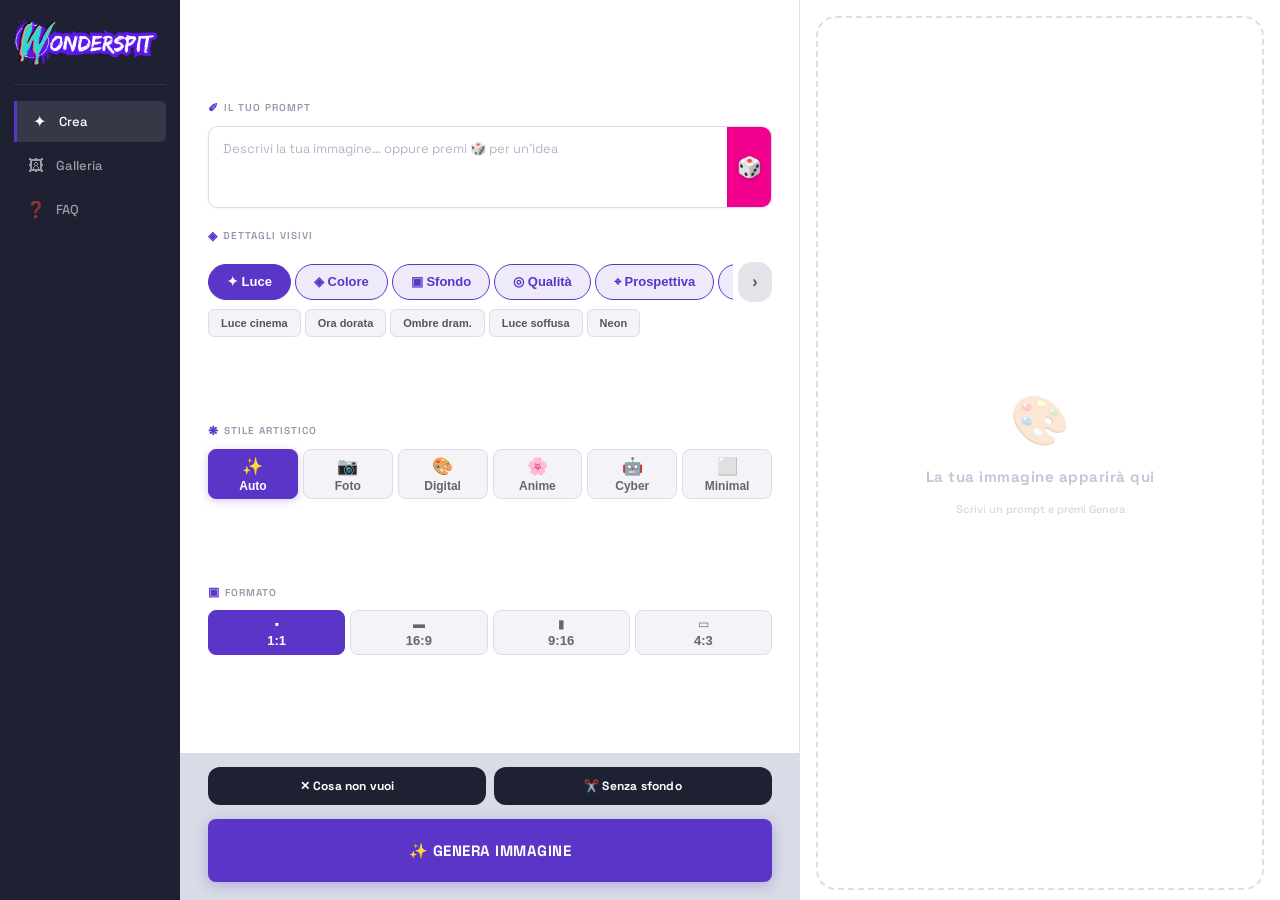
==== app/Immaginai.html @ d500f949 "Sessione 30 — un solo bottone Modifica (Kontext), tetto di 3 modifiche per immagine Su richiesta di " ====
﻿<!DOCTYPE html>
<html lang="it">
<head>
<meta charset="UTF-8">
<meta name="viewport" content="width=device-width, initial-scale=1.0">
<title>WonderSpit | AI</title>
<link rel="icon" type="image/png" href="WonderSpit_Logo.png">
<link href="https://fonts.googleapis.com/css2?family=Bangers&family=Space+Grotesk:wght@400;500;600;700&family=Nunito:wght@800&family=Playfair+Display:ital@1&display=swap" rel="stylesheet">
<link rel="stylesheet" href="immaginai_light.css?v=5">
<style>
:root{
  --violet:#5B35C8;--cyan:#00E5C8;--pink:#F0008C;--yellow:#FFE600;--deep:#3D2F8F;
  --white:#FFFFFF;--black:#080810;
  --bg:#080810;--surface:#1A1A2E;--card:#141428;--border:#2a2050;
  --text:#FFFFFF;--muted:#7a78a0;--danger:#ff4466;
  --c-accent:#5B35C8;--c-accent2:#3D2F8F;--c-violet:#5B35C8;
  --font-title:'Space Grotesk',sans-serif;--font-body:'Space Grotesk',sans-serif;
  --sidebar-w:200px;
  --gen-btn-bg:#5B35C8;--gen-btn-color:#FFFFFF;
}
body.light{--bg:#FFFFFF;--surface:#F5F5F7;--card:#EBEBF0;--border:#DDDDE8;--text:#0A0A14;--muted:#6B6B80;
  --gen-btn-bg:#5B35C8;--gen-btn-color:#FFFFFF;
}
*,*::before,*::after{box-sizing:border-box;margin:0;padding:0;-webkit-tap-highlight-color:transparent;}
body{background:var(--bg);color:var(--text);font-family:var(--font-body);height:100svh;overflow:hidden;transition:background .3s,color .3s;}
@media(max-width:1023px){body{height:auto;overflow-x:hidden;overflow-y:auto;}}

/* ── LAYOUT ── */
#app{display:flex;height:100svh;overflow:hidden;}
#sidebar{width:var(--sidebar-w);flex-shrink:0;background:var(--surface);border-right:1px solid var(--border);display:flex;flex-direction:column;height:100svh;padding:16px 14px 24px;overflow:hidden;}
#themeToggleFixed{
  position:fixed;top:14px;right:18px;z-index:150;
  display:flex;align-items:center;gap:7px;
  background:var(--surface);border:1px solid var(--border);
  border-radius:20px;padding:5px 12px 5px 8px;
  cursor:pointer;transition:all .2s;
  font-family:'Space Grotesk',sans-serif;font-size:11px;font-weight:700;color:var(--muted);
  box-shadow:0 2px 10px rgba(0,0,0,.1);
}
#themeToggleFixed:hover{border-color:var(--c-violet);color:var(--text);}
.theme-toggle-pill{width:32px;height:18px;border-radius:9px;background:var(--border);position:relative;flex-shrink:0;transition:background .2s;}
body.light .theme-toggle-pill{background:var(--c-violet);}
.theme-toggle-dot{position:absolute;width:12px;height:12px;border-radius:50%;background:#ccc;top:3px;left:3px;transition:left .2s;}
body.light .theme-toggle-dot{left:17px;background:#fff;}
#themeToggleFixed .toggle-label{font-size:11px;font-weight:700;}
.sidebar-logo{padding-bottom:18px;border-bottom:1px solid var(--border);margin-bottom:18px;cursor:default;user-select:none;display:flex;align-items:center;gap:6px;}
.logo-img-wrap{display:flex;align-items:center;gap:4px;flex:1;}
.logo-img{height:36px;width:auto;object-fit:contain;display:block;}
.logo-img.hidden{display:none;}
.mobile-logo-wrap{display:flex;align-items:center;gap:4px;}
.mobile-logo-img{height:28px;width:auto;object-fit:contain;}
.mobile-logo-img.hidden{display:none;}
.mobile-logo-text{font-family:var(--font-title);font-size:22px;letter-spacing:2px;background:linear-gradient(90deg,var(--c-accent),var(--c-violet),var(--c-accent2));-webkit-background-clip:text;-webkit-text-fill-color:transparent;background-clip:text;cursor:default;user-select:none;}
.sidebar-nav{display:flex;flex-direction:column;gap:3px;flex:1;}
.snav-btn{display:flex;align-items:center;gap:10px;padding:10px 12px;border-radius:12px;border:none;background:none;color:var(--muted);font-family:var(--font-body);font-size:13px;font-weight:600;cursor:pointer;width:100%;text-align:left;transition:all .15s;}
.snav-btn:hover{background:var(--card);color:var(--text);}
.snav-btn.active{background:rgba(91,53,200,.1);color:var(--c-violet);border:1px solid rgba(91,53,200,.25);}
.snav-icon{font-size:16px;width:20px;text-align:center;}
.sidebar-footer{font-size:10px;color:var(--muted);line-height:1.8;padding-top:16px;border-top:1px solid var(--border);}
.sidebar-footer strong{color:var(--c-violet);}

/* ── LOGO SIDEBAR — più grande, più in alto, più a sinistra ── */
.sidebar-logo{
  padding:0 0 16px 0;
  border-bottom:1px solid var(--border);
  margin-bottom:16px;
  cursor:default;user-select:none;
  display:flex;align-items:center;
}
.logo-img-wrap{display:flex;align-items:center;gap:4px;flex:1;}
.logo-img{height:52px;width:auto;object-fit:contain;display:block;}
.logo-img.hidden{display:none;}

/* ── CONTROLS layout ── */
#controls{width:500px;flex-shrink:0;display:flex;flex-direction:column;height:100svh;overflow:hidden;border-right:1px solid var(--border);}
#controls-scroll{flex:1;overflow:hidden;padding:16px 24px 8px;display:flex;flex-direction:column;gap:10px;min-height:0;}
#controls-footer{padding:12px 24px 16px;flex-shrink:0;border-top:1px solid var(--border);background:var(--bg);}
body.light #controls-footer{background:var(--bg);}
.controls-spacer{display:none;}

/* Textarea prompt più compatta per stare nel layout fisso */
#promptInput{flex:1;background:transparent;border:none;color:var(--text);font-size:13px;font-family:var(--font-body);padding:10px 10px 10px 14px;resize:none;line-height:1.5;height:68px;}
#diceBtn{flex-shrink:0;width:44px;height:68px;background:#FFE600;border:none;border-left:1px solid rgba(0,0,0,.08);cursor:pointer;display:flex;align-items:center;justify-content:center;font-size:20px;transition:background .2s;}
#diceBtn:hover{background:#f0d800;}
#diceBtn .dice-icon{display:inline-block;filter:drop-shadow(0 1px 2px rgba(0,0,0,.2));}
#diceBtn.rolling .dice-icon{animation:diceRoll .4s ease;}

/* ── FOOTER PILLS — due bottoni affiancati ── */
.footer-pills{display:flex;gap:8px;margin-bottom:10px;}
.neg-toggle{
  flex:1;background:#F0008C;border:none;border-radius:12px;
  color:#fff;font-size:12px;font-weight:700;
  cursor:pointer;padding:11px 8px;
  display:flex;align-items:center;justify-content:center;gap:4px;
  font-family:'Space Grotesk',sans-serif;
  transition:all .2s;letter-spacing:.2px;
  box-shadow:0 3px 14px rgba(240,0,140,.3);
}
.neg-toggle:hover{background:#d4007c;}
.neg-toggle.open{background:#d4007c;}
.transp-toggle{
  flex:1;background:transparent;
  border:2px solid #00E5C8;border-radius:12px;
  color:#00E5C8;font-size:12px;font-weight:700;
  cursor:pointer;padding:11px 8px;
  display:flex;align-items:center;justify-content:center;gap:4px;
  font-family:'Space Grotesk',sans-serif;
  transition:all .2s;letter-spacing:.2px;
}
.transp-toggle:hover{background:rgba(0,229,200,.1);}
.transp-toggle.on{background:#00E5C8;color:#080810;border-color:#00E5C8;}
body.light .transp-toggle{color:#008a7a;border-color:#00E5C8;}
body.light .transp-toggle.on{background:#00E5C8;color:#080810;}
#negWrap{margin-bottom:10px;}
#negPrompt{width:100%;background:var(--surface);border:1.5px solid var(--border);border-radius:10px;color:var(--text);font-size:12px;font-family:var(--font-body);padding:9px 12px;resize:none;transition:border-color .2s;}
#negPrompt:focus{outline:none;border-color:#F0008C;}
#negPrompt::placeholder{color:var(--muted);}
.neg-hint{font-size:10px;color:var(--muted);margin-top:4px;}

/* ── FAQ SCREEN ── */
#screen-faq{display:none;flex:1;flex-direction:column;height:100svh;overflow-y:auto;padding:32px 40px;}
#screen-faq.active{display:flex;flex-direction:column;}
.faq-section-title{font-size:10px;font-weight:700;color:var(--c-violet);text-transform:uppercase;letter-spacing:.12em;margin:0 0 10px;display:flex;align-items:center;gap:8px;}
.faq-section-title::after{content:'';flex:1;height:1px;background:rgba(91,53,200,.2);}
.faq-block{margin-bottom:24px;}
.faq-item{border:1px solid var(--border);border-radius:12px;margin-bottom:6px;overflow:hidden;transition:border-color .2s;}
.faq-item:hover{border-color:rgba(91,53,200,.3);}
.faq-item.open{border-color:var(--c-violet);}
.faq-q{width:100%;background:var(--surface);border:none;padding:13px 16px;display:flex;align-items:center;justify-content:space-between;cursor:pointer;gap:12px;text-align:left;}
.faq-q-text{font-size:13px;font-weight:600;color:var(--text);flex:1;line-height:1.4;}
.faq-q-icon{font-size:16px;color:var(--c-violet);flex-shrink:0;transition:transform .25s;font-weight:300;line-height:1;}
.faq-item.open .faq-q-icon{transform:rotate(45deg);}
.faq-item.open .faq-q{background:rgba(91,53,200,.05);}
.faq-a{display:none;padding:0 16px 14px;background:var(--surface);}
.faq-item.open .faq-a{display:block;}
.faq-a-text{font-size:13px;color:var(--muted);line-height:1.75;border-top:1px solid var(--border);padding-top:12px;}
@media(max-width:1023px){
  #screen-faq{padding:20px 16px 160px;height:auto;overflow:visible;}
  #screen-faq.active{display:block;}
}

#preview-col{flex:1;min-width:260px;display:flex;flex-direction:column;height:100svh;overflow:hidden;}
#preview-main{flex:1;display:flex;flex-direction:column;overflow:hidden;padding:20px 20px 12px;}
#preview-actions{flex-shrink:0;}
#screen-gallery,#screen-pro{display:none;flex:1;flex-direction:column;height:100svh;overflow-y:auto;padding:32px 40px;}
#screen-gallery.active,#screen-pro.active{display:flex;flex-direction:column;}

#mobile-header{display:none;}
#bottom-nav{display:none;}
#genBtnMobile{display:none;}
.slabel{
  font-size:9px;font-weight:700;color:var(--muted);
  text-transform:uppercase;letter-spacing:.14em;
  display:flex;align-items:center;gap:5px;
  margin-bottom:6px;
}
.slabel-icon{font-size:12px;font-style:normal;color:var(--c-violet);}

/* ── PROMPT AREA ── */
.prompt-wrap{background:#fff;border:1.5px solid var(--border);border-radius:12px;overflow:hidden;transition:border-color .25s;flex-shrink:0;position:relative;}
body:not(.light) .prompt-wrap{background:var(--surface);}
.prompt-wrap:focus-within{border-color:var(--c-violet);box-shadow:0 0 0 3px rgba(91,53,200,.1);}
.prompt-wrap.err{border-color:var(--danger);}
#promptInput{flex:1;background:transparent;border:none;color:var(--text);font-size:13px;font-family:var(--font-body);padding:12px 10px 12px 14px;resize:none;line-height:1.5;height:80px;}
#promptInput:focus{outline:none;}
#promptInput::placeholder{color:var(--muted);}
.prompt-input-row{display:flex;align-items:flex-start;gap:0;}
/* ── DADO — giallo brand ── */
#diceBtn{
  flex-shrink:0;width:44px;height:80px;
  background:#FFE600;border:none;border-left:1px solid rgba(0,0,0,.08);
  cursor:pointer;display:flex;align-items:center;justify-content:center;
  font-size:20px;transition:background .2s;
}
#diceBtn:hover{background:#f0d800;}
#diceBtn .dice-icon{display:inline-block;filter:drop-shadow(0 1px 2px rgba(0,0,0,.2));}
#diceBtn.rolling .dice-icon{animation:diceRoll .4s ease;}
@keyframes diceRoll{0%{transform:rotate(0) scale(1)}50%{transform:rotate(180deg) scale(1.3)}100%{transform:rotate(360deg) scale(1)}}
#errorMsg{padding:0 14px 8px;color:var(--danger);font-size:11px;display:none;font-weight:600;}

/* Badge Attivi inline — azzurro */
.dv-attivi-badge{
  display:inline-flex;align-items:center;gap:4px;
  padding:3px 9px 3px 7px;
  background:#00E5C8;border:none;border-radius:20px;
  font-size:9px;font-weight:700;color:#080810;
  cursor:pointer;transition:all .15s;user-select:none;
  letter-spacing:.02em;
}
.dv-attivi-badge:hover{opacity:.85;}
.dv-attivi-badge.view-attivi{background:rgba(0,229,200,.15);color:#00E5C8;border:1px solid #00E5C8;}
body.light .dv-attivi-badge.view-attivi{background:rgba(0,229,200,.12);}
.dv-attivi-n{
  display:inline-flex;align-items:center;justify-content:center;
  background:rgba(0,0,0,.15);color:#080810;
  width:14px;height:14px;border-radius:50%;
  font-size:8px;font-weight:800;
}
.dv-attivi-badge.view-attivi .dv-attivi-n{background:#00E5C8;color:#080810;}

.dv-wrap{flex-shrink:0;margin-top:8px;}
.dv-label{font-size:9px;font-weight:700;color:var(--muted);text-transform:uppercase;letter-spacing:.14em;display:flex;align-items:center;gap:5px;margin-bottom:6px;}
.dv-label-icon{font-size:12px;color:var(--c-violet);}

/* Tab row con scroll e frecce pill sx+dx */
.dv-tab-row-wrap{display:flex;align-items:center;gap:5px;position:relative;}
.dv-tab-row{display:flex;gap:4px;overflow-x:auto;scrollbar-width:none;flex:1;}
.dv-tab-row::-webkit-scrollbar{display:none;}
/* Tab CATEGORIA — pill azzurro */
.dv-tab{padding:6px 13px;background:rgba(0,229,200,.1);border:1px solid rgba(0,229,200,.3);border-radius:20px;font-size:11px;font-weight:700;color:#00E5C8;cursor:pointer;transition:all .15s;white-space:nowrap;user-select:none;flex-shrink:0;display:inline-flex;align-items:center;gap:3px;}
.dv-tab:hover{background:rgba(0,229,200,.2);border-color:#00E5C8;}
.dv-tab.active{background:#00E5C8;border-color:#00E5C8;color:#080810;}
body.light .dv-tab{background:rgba(0,229,200,.1);border-color:rgba(0,229,200,.35);color:#008a7a;}
body.light .dv-tab:hover{background:rgba(0,229,200,.18);}
body.light .dv-tab.active{background:#00E5C8;border-color:#00E5C8;color:#080810;}
/* Frecce pill azzurro */
.dv-arrow{flex-shrink:0;width:28px;height:30px;background:#00E5C8;border:none;border-radius:14px;display:flex;align-items:center;justify-content:center;cursor:pointer;color:#080810;font-size:16px;font-weight:700;line-height:1;transition:opacity .15s;padding:0;}
.dv-arrow:hover{opacity:.82;}
/* visibility, non display: la freccia deve occupare lo spazio anche da nascosta, altrimenti
   apparire/sparire cambia la larghezza disponibile di .dv-tab-row e il calcolo "sono arrivato
   in fondo?" in scrollDvTabs()/updateArrows() resta sistematicamente indietro di quanto la
   freccia stessa occupa (S29, trovato testando lo scroll fino in fondo dopo aver riattivato
   le frecce — mai esercitato prima perché erano permanentemente disattivate da CSS) */
.dv-arrow.hidden{visibility:hidden;}
/* La freccia SINISTRA è tolta dal flusso flex (position:absolute, sovrapposta al bordo
   sinistro di .dv-tab-row) invece di restare come sibling flex che riserva sempre spazio:
   da sibling flex, riservarle spazio anche da nascosta (stato iniziale, sempre) spingeva
   "Luce" e tutta la riga a destra rispetto all'etichetta "Dettagli visivi" e agli altri
   controlli sopra/sotto — segnalato da Fabio. Semplicemente nasconderla con display:none
   invece risolveva l'allineamento ma rompeva di nuovo il calcolo "fine scroll" della freccia
   DESTRA (stesso bug S29, questa volta causato dalla larghezza della sinistra che cambia
   tabRow.clientWidth proprio mentre si scorre verso destra — verificato dal vivo). Tolta dal
   flusso flex, non influenza più clientWidth in nessun caso: risolve entrambi senza conflitto */
#dvArrowLeft{position:absolute;left:0;top:50%;transform:translateY(-50%);z-index:2;}
#dvArrowLeft.hidden{display:none;}
.dv-tab-row.fade-left{-webkit-mask-image:linear-gradient(to right,transparent 0,#000 40px);mask-image:linear-gradient(to right,transparent 0,#000 40px);}

/* Chip FIGLIO — rettangolare, testo tema, hover azzurro */
.dv-chips{display:flex;flex-wrap:wrap;gap:4px;margin-top:7px;min-height:28px;}
.dv-chip{padding:5px 12px;background:var(--surface);border:1.5px solid var(--border);border-radius:8px;font-size:11px;font-weight:600;color:var(--text);cursor:pointer;transition:all .15s;user-select:none;}
.dv-chip:hover{border-color:#00E5C8;background:rgba(0,229,200,.06);}
.dv-chip.active{background:#00E5C8;border-color:#00E5C8;color:#080810;font-weight:700;}
body.light .dv-chip{background:#fff;border-color:#DDDDE8;color:#0A0A14;}
body.light .dv-chip:hover{border-color:#00E5C8;background:rgba(0,229,200,.06);}
body.light .dv-chip.active{background:#00E5C8;border-color:#00E5C8;color:#080810;}

/* Chip view Attivi — azzurro con X */
.dv-chip-active-item{display:inline-flex;align-items:center;gap:5px;padding:4px 8px 4px 11px;background:#00E5C8;border:none;border-radius:8px;font-size:11px;font-weight:600;color:#080810;cursor:default;}
.dv-chip-remove{display:inline-flex;align-items:center;justify-content:center;width:15px;height:15px;border-radius:50%;background:rgba(0,0,0,.15);border:none;cursor:pointer;color:#080810;font-size:10px;font-weight:700;line-height:1;padding:0;transition:background .15s;flex-shrink:0;}
.dv-chip-remove:hover{background:rgba(0,0,0,.28);}
.dv-empty-msg{font-size:11px;color:var(--muted);font-style:italic;padding:4px 0;}

/* ── STYLES — viola per evidenziare importanza ── */
.style-grid{display:grid;grid-template-columns:repeat(6,1fr);gap:5px;flex-shrink:0;}
.style-btn{padding:6px 3px 5px;background:rgba(91,53,200,.08);border:1.5px solid rgba(91,53,200,.25);border-radius:10px;cursor:pointer;display:flex;flex-direction:column;align-items:center;gap:2px;transition:all .15s;}
.style-btn:hover{border-color:var(--c-violet);background:rgba(91,53,200,.15);}
.style-btn.active{background:var(--c-violet);border-color:var(--c-violet);box-shadow:0 2px 12px rgba(91,53,200,.4);}
body.light .style-btn{background:rgba(91,53,200,.06);border-color:rgba(91,53,200,.2);}
body.light .style-btn:hover{background:rgba(91,53,200,.12);}
body.light .style-btn.active{background:var(--c-violet);border-color:var(--c-violet);}
.style-emoji{font-size:17px;}
.style-label{font-size:12px;font-weight:700;color:var(--c-violet);}
body.light .style-label{color:var(--c-violet);}
.style-btn.active .style-label{color:#fff;}

/* ── RATIO ── */
.ratio-row{display:flex;gap:5px;flex-shrink:0;}
.ratio-btn{flex:1;padding:6px 4px;background:rgba(91,53,200,.07);border:1.5px solid rgba(91,53,200,.2);border-radius:10px;cursor:pointer;display:flex;flex-direction:column;align-items:center;gap:2px;transition:all .15s;}
.ratio-btn:hover{border-color:var(--c-violet);background:rgba(91,53,200,.14);}
.ratio-btn.active{background:var(--c-violet);border-color:var(--c-violet);}
.ratio-icon{font-size:12px;color:var(--c-violet);}
.ratio-label{font-size:13px;font-weight:700;color:var(--c-violet);}
.ratio-btn.active .ratio-icon,.ratio-btn.active .ratio-label{color:#fff;}
body.light .ratio-btn{background:rgba(91,53,200,.06);border-color:rgba(91,53,200,.18);}
body.light .ratio-btn:hover{background:rgba(91,53,200,.12);}
body.light .ratio-btn.active{background:var(--c-violet);border-color:var(--c-violet);}


/* ── STATUS ── */
#statusBar{display:none;align-items:center;gap:8px;background:var(--surface);border:1px solid var(--border);border-radius:10px;padding:8px 12px;font-size:12px;font-weight:600;flex-shrink:0;}
#statusBar.show{display:flex;}
#statusBar.ok{border-color:var(--c-accent);color:var(--c-accent);}
#statusBar.fail{border-color:var(--danger);color:var(--danger);}
#statusBar.loading{border-color:var(--c-violet);color:var(--muted);}
.status-spin{width:14px;height:14px;border:2px solid rgba(0,229,200,.2);border-top-color:var(--c-accent);border-radius:50%;animation:spin .7s linear infinite;flex-shrink:0;}
#cooldownBar{display:none;background:var(--surface);border:1px solid #F0008C;border-radius:10px;padding:8px 12px;flex-shrink:0;}
#cooldownBar.show{display:block;}
#cooldownText{font-size:11px;color:#F0008C;margin-bottom:6px;font-weight:600;}
#cooldownTrack{width:100%;height:3px;background:var(--border);border-radius:2px;}
#cooldownFill{height:3px;background:linear-gradient(90deg,#F0008C,#ff4db8);border-radius:2px;width:100%;transition:width .1s linear;}

/* MODIFICA 03 — GEN BUTTON più grande e prominente */
#genBtn{
  width:100%;padding:18px;
  background:var(--gen-btn-bg);color:var(--gen-btn-color);
  border:none;border-radius:16px;
  font-size:18px;font-weight:800;
  font-family:'Space Grotesk',sans-serif;
  cursor:pointer;letter-spacing:1.5px;
  transition:all .2s;
  box-shadow:0 6px 28px rgba(91,53,200,.4);
  flex-shrink:0;
  margin-top:4px;
}
#genBtn:disabled{background:var(--border);color:var(--muted);box-shadow:none;cursor:not-allowed;}
#genBtn:not(:disabled):hover{transform:translateY(-2px);box-shadow:0 10px 36px rgba(91,53,200,.55);}

/* ── PREVIEW ── */
#preview-header{font-family:'Space Grotesk',sans-serif;font-size:14px;font-weight:700;letter-spacing:.5px;color:var(--muted);margin-bottom:14px;padding-bottom:12px;border-bottom:1px solid var(--border);flex-shrink:0;text-transform:uppercase;}
#previewPlaceholder{flex:1;display:flex;flex-direction:column;align-items:center;justify-content:center;gap:16px;border:2px dashed var(--border);border-radius:20px;text-align:center;padding:32px;background:linear-gradient(135deg,rgba(91,53,200,.04),rgba(0,229,200,.02));}
.preview-icon{font-size:48px;opacity:.4;}
.preview-text{font-family:'Space Grotesk',sans-serif;font-size:18px;font-weight:700;letter-spacing:.5px;color:var(--muted);}
.preview-sub{font-size:11px;color:var(--muted);opacity:.7;font-weight:500;}
#outputArea{flex:1;display:none;flex-direction:column;border:1px solid var(--border);border-radius:20px;overflow:hidden;background:var(--card);}
#outputArea.visible{display:flex;}
#spinnerBox{flex:1;display:flex;flex-direction:column;align-items:center;justify-content:center;gap:14px;position:relative;}
#spinnerBox::before{content:'';position:absolute;width:100px;height:100px;border-radius:50%;background:radial-gradient(circle,rgba(91,53,200,.3),transparent 70%);animation:pulse 2s ease infinite;}
.big-spin{width:44px;height:44px;border:3px solid var(--border);border-top-color:var(--c-accent);border-right-color:var(--c-violet);border-radius:50%;animation:spin .9s linear infinite;position:relative;z-index:1;}
#spinnerMsg{font-size:13px;color:var(--muted);text-align:center;padding:0 20px;line-height:1.6;position:relative;z-index:1;font-weight:500;}
#generatedImg{width:100%;flex:1;object-fit:contain;display:none;cursor:zoom-in;min-height:0;}
.img-actions{display:none;gap:8px;padding:18px 12px;flex-shrink:0;border-top:1px solid var(--border);}
.img-actions.visible{display:flex;}
.img-btn{flex:1;min-width:64px;padding:14px 6px;border-radius:10px;font-size:13px;font-weight:700;font-family:var(--font-body);cursor:pointer;border:1px solid var(--border);background:var(--surface);color:var(--text);transition:all .15s;}
.img-btn:hover{border-color:var(--c-violet);}
.img-btn:disabled{opacity:.5;cursor:not-allowed;}
.img-actions{flex-wrap:wrap;}
.img-btn.primary{background:linear-gradient(135deg,var(--c-accent),var(--c-violet));color:#FFFFFF;border:none;font-weight:800;}
/* ── MODIFICA PANEL ── */
#modificaPanel{display:none;padding:10px 12px;flex-shrink:0;border-top:1px solid var(--border);background:var(--surface);}
#modificaPanel.open{display:block;}
.modifica-label{font-size:10px;font-weight:700;color:var(--muted);text-transform:uppercase;letter-spacing:.1em;margin-bottom:6px;display:block;}
#modificaInput{width:100%;background:var(--card);border:1.5px solid var(--border);border-radius:10px;color:var(--text);font-size:12px;font-family:var(--font-body);padding:9px 12px;resize:none;transition:border-color .2s;margin-bottom:8px;}
#modificaInput:focus{outline:none;border-color:var(--c-violet);}
#modificaInput::placeholder{color:var(--muted);}
#modificaPreciseBtn{width:100%;padding:10px;background:linear-gradient(135deg,var(--c-violet),var(--c-accent2));color:#FFFFFF;border:none;border-radius:10px;font-size:12px;font-weight:800;font-family:var(--font-body);cursor:pointer;letter-spacing:.5px;transition:opacity .2s;}
#modificaPreciseBtn:hover{opacity:.88;}
#modificaPreciseBtn:disabled{opacity:.5;cursor:not-allowed;}
/* ── COMPARE OVERLAY ── */
#compareOverlay{display:none;position:absolute;inset:0;z-index:50;background:var(--surface);border-radius:20px;flex-direction:column;overflow:hidden;}
#compareOverlay.open{display:flex;}
#outputArea{position:relative;}
.compare-imgs{display:flex;flex:1;gap:0;min-height:0;}
.compare-side{flex:1;display:flex;flex-direction:column;align-items:center;padding:10px 8px 6px;gap:6px;min-width:0;}
.compare-side:first-child{border-right:1px solid var(--border);}
.compare-tag{font-size:9px;font-weight:700;text-transform:uppercase;letter-spacing:.1em;color:var(--muted);}
.compare-img{width:100%;flex:1;object-fit:contain;border-radius:10px;min-height:0;cursor:zoom-in;}
.compare-actions{display:flex;gap:8px;padding:10px 12px;flex-shrink:0;border-top:1px solid var(--border);}
.compare-btn{flex:1;padding:10px 6px;border-radius:10px;font-size:11px;font-weight:700;font-family:var(--font-body);cursor:pointer;border:none;transition:all .15s;}
.compare-btn.keep{background:linear-gradient(135deg,var(--c-violet),var(--c-accent2));color:#FFFFFF;}
.compare-btn.back{background:var(--card);color:var(--text);border:1px solid var(--border);}
.compare-btn.keep:hover{opacity:.88;}
.compare-btn.back:hover{border-color:var(--c-violet);}
#ctaWrap{display:none;padding:14px 12px;flex-shrink:0;border-top:1px solid var(--border);}
#ctaWrap.visible{display:block;}
.ctaB-inner{display:flex;align-items:center;justify-content:space-between;gap:12px;}
.ctaB-texts{flex:1;}
.ctaB-tag{font-size:10px;font-weight:700;color:var(--c-accent);text-transform:uppercase;letter-spacing:.1em;margin-bottom:4px;}
.ctaB-title{font-family:var(--font-body);font-size:17px;letter-spacing:0;color:var(--text);}
.ctaB-btn{flex-shrink:0;padding:14px 20px;background:linear-gradient(135deg,var(--c-violet),var(--c-accent2));border-radius:10px;border:none;color:var(--white);font-family:var(--font-body);font-size:15px;font-weight:800;letter-spacing:.5px;text-transform:uppercase;cursor:pointer;text-decoration:none;white-space:nowrap;}

/* ── GALLERY ── */
.wonder-title{font-family:var(--font-title);font-size:32px;letter-spacing:2px;line-height:1;background:linear-gradient(90deg,var(--c-accent) 0%,var(--c-violet) 60%,var(--c-accent2) 100%);-webkit-background-clip:text;-webkit-text-fill-color:transparent;background-clip:text;}
.gallery-grid{display:grid;grid-template-columns:repeat(4,1fr);gap:14px;}
.gallery-item{background:var(--card);border:1px solid var(--border);border-radius:14px;overflow:hidden;transition:transform .2s;}
.gallery-item:hover{transform:translateY(-2px);}
.gallery-item img{width:100%;aspect-ratio:1;object-fit:cover;display:block;cursor:zoom-in;}
.gallery-caption{font-size:11px;color:var(--muted);padding:7px 10px 4px;white-space:nowrap;overflow:hidden;text-overflow:ellipsis;font-weight:500;}
.gallery-actions{display:flex;gap:5px;padding:5px 8px 9px;}
.gal-btn{flex:1;padding:5px;background:var(--surface);border:1px solid var(--border);border-radius:7px;font-size:10px;font-family:var(--font-body);color:var(--text);cursor:pointer;font-weight:600;}
.gal-btn.ac{color:var(--c-accent);border-color:rgba(0,229,200,.3);}
.empty-state{background:var(--surface);border:1px dashed var(--border);border-radius:18px;padding:60px 24px;text-align:center;}
.empty-icon{font-size:52px;margin-bottom:12px;}
.empty-state p{color:var(--muted);font-size:15px;font-weight:600;}
.empty-state span{font-size:12px;color:var(--muted);display:block;margin-top:5px;}

/* ── MODAL ── */
#modal{position:fixed;inset:0;background:rgba(8,8,16,.95);display:none;align-items:center;justify-content:center;z-index:999;padding:20px;flex-direction:column;gap:14px;backdrop-filter:blur(8px);}
#modal.open{display:flex;}
#modalImg{max-width:100%;max-height:75vh;border-radius:14px;object-fit:contain;box-shadow:0 0 80px rgba(91,53,200,.4);}
.modal-actions{display:flex;gap:10px;}
.modal-btn{padding:11px 26px;border-radius:11px;font-size:13px;font-weight:700;font-family:var(--font-body);cursor:pointer;border:none;}
.modal-btn.dl{background:linear-gradient(135deg,var(--c-accent),var(--c-violet));color:var(--black);}
.modal-btn.cl{background:var(--card);color:var(--text);border:1px solid var(--border);}

/* Mobile chip fix */
@media(max-width:1023px){
  .dv-tab-row{gap:4px;}
  .dv-tab{font-size:10px;padding:4px 9px;}
  .dv-chips{gap:4px;}
  .dv-chip{font-size:10px;padding:4px 8px;}
}

@media(max-width:1023px){
  #app{flex-direction:column;height:auto;overflow:visible;}
  #sidebar{display:none!important;}
  #preview-col{display:none!important;}
  #screen-gallery,#screen-pro{display:none;padding:20px 16px 160px;height:auto;overflow:visible;}
  #screen-gallery.active,#screen-pro.active{display:block;}
  #controls{width:100%!important;height:auto!important;overflow:visible!important;border-right:none!important;}
  #controls-scroll{overflow:visible!important;padding:14px 16px 8px!important;gap:10px;}
  #controls-footer{padding:8px 16px 160px!important;border-top:none!important;background:transparent!important;}
  #controls.tab-hidden{display:none!important;}
  #outputArea{display:none;flex-direction:column;border-radius:16px;margin:12px 16px 0;}
  #outputArea.visible{display:flex;}
  #preview-col.output-active{display:flex!important;position:fixed;top:54px;left:0;right:0;bottom:140px;z-index:40;background:var(--bg);overflow-y:auto;flex-direction:column;padding:12px 16px;}
  #generatedImg{width:100%;height:auto;max-height:320px;object-fit:contain;}
  #mobile-header{position:fixed;top:0;left:0;right:0;z-index:100;height:54px;padding:0 16px;background:var(--surface);border-bottom:1px solid var(--border);display:flex!important;align-items:center;justify-content:flex-start;}
  #app{padding-top:54px;}
  #genBtnMobile{position:fixed;bottom:76px;left:12px;right:12px;z-index:50;display:none;}
  #genBtnMobile.tab-visible{display:block;}
  /* MODIFICA 03 mobile — bottone genera più grande */
  #genBtnMobile button{width:100%;padding:18px;background:var(--gen-btn-bg);color:var(--gen-btn-color);border:none;border-radius:16px;font-size:17px;font-weight:800;font-family:'Space Grotesk',sans-serif;cursor:pointer;letter-spacing:1.5px;box-shadow:0 6px 28px rgba(91,53,200,.4);}
  #genBtnMobile button:disabled{background:var(--border);color:var(--muted);box-shadow:none;}
  #bottom-nav{position:fixed;bottom:0;left:0;right:0;background:var(--surface);border-top:2px solid var(--border);display:flex!important;z-index:60;height:64px;}
  .nav-btn{flex:1;padding:8px 4px;background:none;border:none;display:flex;flex-direction:column;align-items:center;justify-content:center;gap:4px;cursor:pointer;transition:background .15s;position:relative;}
  .nav-btn:first-child{border-right:1px solid var(--border);}
  .nav-btn.active{background:rgba(91,53,200,.07);}
  .nav-icon{font-size:22px;}
  .nav-label{font-size:11px;font-weight:700;color:var(--muted);text-transform:uppercase;letter-spacing:.06em;font-family:var(--font-body);}
  .nav-btn.active .nav-label{color:var(--c-violet);}
  .nav-btn.active .nav-icon{filter:drop-shadow(0 0 4px rgba(91,53,200,.5));}
  .nav-dot{display:none;}
  .style-grid{grid-template-columns:repeat(3,1fr)!important;}
  .gallery-grid{grid-template-columns:1fr 1fr;}
  #genBtn{display:none!important;}
  /* MODIFICA 07 — chip mobile: wrap ok, max 2 righe visibili */
  .dv-chips{flex-wrap:wrap;gap:5px;}
  .dv-chip{font-size:11px;padding:5px 9px;}
  #themeToggle{background:none!important;border:none!important;font-size:22px!important;padding:0!important;width:auto!important;color:var(--muted)!important;}
  @media(max-width:600px){.admin-body{flex-direction:column;}.admin-tabs{width:100%;flex-direction:row;overflow-x:auto;border-right:none;border-bottom:1px solid #2a2050;padding:8px;}.admin-tab{flex-shrink:0;padding:7px 11px;}.admin-content{padding:14px;}.a-row{flex-direction:column;align-items:flex-start;}.a-input{width:100%;}}
}

@keyframes spin{to{transform:rotate(360deg);}}
@keyframes pop{0%{opacity:0;transform:scale(.93)}100%{opacity:1;transform:scale(1)}}
@keyframes pulse{0%,100%{transform:scale(1);opacity:.5}50%{transform:scale(1.3);opacity:1}}
@keyframes glow{0%,100%{box-shadow:0 0 24px rgba(0,229,200,.3),0 0 48px rgba(91,53,200,.2)}50%{box-shadow:0 0 40px rgba(0,229,200,.5),0 0 70px rgba(240,0,140,.2)}}
.img-pop{animation:pop .4s cubic-bezier(.22,1,.36,1) both;}
::-webkit-scrollbar{width:4px;}::-webkit-scrollbar-track{background:transparent;}::-webkit-scrollbar-thumb{background:var(--border);border-radius:2px;}
/* bottoni azione — grigio scuro uniforme */
.img-btn{background:#1e2132!important;color:#fff!important;border:none!important;}
.img-btn:hover{background:#2d3142!important;}
.img-btn.primary{background:#1e2132!important;}
</style>
</head>
<body>

<div id="themeToggleFixed" onclick="toggleTheme()">
  <div class="theme-toggle-pill"><div class="theme-toggle-dot"></div></div>
  <span class="toggle-label" id="themeLabel">Light</span>
</div>

<div id="mobile-header">
  <div class="mobile-logo-wrap" id="mobileLogoTitle">
    <img class="mobile-logo-img" id="logoImgMobile" src="WonderSpit_Logo.png" alt="WonderSpit" style="height:38px;" onerror="this.classList.add('hidden');document.getElementById('logoFallbackMobile').style.display='block'">
    <span id="logoFallbackMobile" style="display:none;" class="mobile-logo-text">WonderSpit</span>
  </div>
</div>

<!-- APP -->
<div id="app">
  <aside id="sidebar">
    <div class="sidebar-logo" id="sidebarLogo">
      <div class="logo-img-wrap">
        <img class="logo-img" id="logoImgDesktop" src="WonderSpit_Logo_esteso.png" alt="WonderSpit" onerror="this.classList.add('hidden');document.getElementById('logoFallbackDesktop').style.display='block'" style="height:52px;">
        <span id="logoFallbackDesktop" style="display:none;font-family:var(--font-title);font-size:22px;letter-spacing:2px;background:linear-gradient(90deg,var(--c-accent),var(--c-violet));-webkit-background-clip:text;-webkit-text-fill-color:transparent;background-clip:text;">WonderSpit</span>
      </div>
    </div>
    <nav class="sidebar-nav">
      <button class="snav-btn active" id="snav-create" onclick="switchTab('create')"><span class="snav-icon">✨</span> Crea</button>
      <button class="snav-btn" id="snav-gallery" onclick="switchTab('gallery')"><span class="snav-icon">🖼</span> Galleria</button>
      <button class="snav-btn" id="snav-faq" onclick="switchTab('faq')"><span class="snav-icon">❓</span> FAQ</button>
    </nav>
    <div class="sidebar-footer"></div>
  </aside>

  <!-- CONTROLS -->
  <div id="controls">
    <div id="controls-scroll">
    <div id="cooldownBar"><div id="cooldownText">⏳ Attendi…</div><div id="cooldownTrack"><div id="cooldownFill"></div></div></div>
    <div id="statusBar"><div class="status-spin" id="statusSpin"></div><span id="statusText"></span></div>

    <!-- PROMPT + DADO -->
    <div>
      <span class="slabel" id="promptSlabel"><i class="slabel-icon">✐</i>Il tuo prompt</span>
      <div class="prompt-wrap" id="promptBox">
        <div class="prompt-input-row">
          <textarea id="promptInput" placeholder="Descrivi la tua immagine… oppure premi 🎲 per un'idea" rows="3"></textarea>
          <button id="diceBtn" onclick="rollDice()" title="Idea casuale"><span class="dice-icon">🎲</span></button>
        </div>
        <div id="errorMsg">⚠ Scrivi cosa vuoi vedere!</div>
      </div>

      <!-- DETTAGLI VISIVI — tab categorie + chip -->
      <div class="dv-wrap">
        <div style="display:flex;align-items:center;justify-content:space-between;margin-bottom:8px;">
          <span class="dv-label" style="margin-bottom:0;"><span class="dv-label-icon">◈</span>Dettagli visivi</span>
          <button class="dv-attivi-badge" id="dvAttiviBadge" style="display:none;" onclick="toggleAttiviView()">
            ✓ Attivi <span class="dv-attivi-n" id="dvAttiviN">0</span>
          </button>
        </div>
        <div class="dv-tab-row-wrap">
          <button class="dv-arrow hidden" id="dvArrowLeft" onclick="scrollDvTabs(-1)" aria-label="Scorri sinistra">‹</button>
          <div class="dv-tab-row" id="dvTabRow"></div>
          <button class="dv-arrow hidden" id="dvArrowRight" onclick="scrollDvTabs(1)" aria-label="Scorri destra">›</button>
        </div>
        <div class="dv-chips" id="dvChips"></div>
      </div>
    </div>

    <!-- STYLES -->
    <div>
      <span class="slabel" id="stileSlabel"><i class="slabel-icon">❋</i>Stile artistico</span>
      <div class="style-grid" id="styleGrid"></div>
    </div>

    <!-- RATIO -->
    <div>
      <span class="slabel" id="formatoSlabel"><i class="slabel-icon">▣</i>Formato</span>
      <div class="ratio-row" id="ratioRow"></div>
    </div>
    </div><!-- /controls-scroll -->

    <!-- FOOTER: due pill + Genera — sempre visibili -->
    <div id="controls-footer">
      <div id="negWrap" style="display:none;margin-bottom:10px;">
        <textarea id="negPrompt" rows="2" placeholder="es: sfondo confuso, troppi colori, persone…"></textarea>
        <div class="neg-hint">Descrivi cosa preferisci non vedere nell'immagine generata</div>
      </div>
      <div class="footer-pills">
        <button class="neg-toggle" id="negToggle" onclick="toggleNeg()">
          ✕ Cosa non vuoi
        </button>
        <button class="transp-toggle" id="transpToggle" onclick="toggleTransp()">
          ✂️ Senza sfondo
        </button>
      </div>
      <button id="genBtn" onclick="generateImage()">✨ GENERA IMMAGINE</button>
    </div>
  </div>

  <!-- PREVIEW -->
  <div id="preview-col">
    <div id="preview-main">
      <div id="preview-header">Anteprima</div>
      <div id="previewPlaceholder">
        <div class="preview-icon">🎨</div>
        <div class="preview-text">La tua immagine apparirà qui</div>
        <div class="preview-sub">Scrivi un prompt e premi Genera</div>
      </div>
      <div id="outputArea">
        <div id="spinnerBox"><div class="big-spin"></div><div id="spinnerMsg">Sto creando la tua immagine…</div></div>
        <img id="generatedImg" src="" alt="">
        <div id="modificaPanel">
          <span class="modifica-label">Aggiungi al prompt</span>
          <textarea id="modificaInput" rows="2" placeholder="Es: aggiungi una palla rossa, togli lo sfondo…"></textarea>
          <button id="modificaPreciseBtn" onclick="runModificaPrecisa()">✨ Modifica</button>
        </div>
        <div id="compareOverlay">
          <div class="compare-imgs">
            <div class="compare-side">
              <span class="compare-tag">Precedente</span>
              <img class="compare-img" id="compareImgOld" src="" alt="" onclick="openModal(this.src)">
            </div>
            <div class="compare-side">
              <span class="compare-tag">Nuova</span>
              <img class="compare-img" id="compareImgNew" src="" alt="" onclick="openModal(this.src)">
            </div>
          </div>
          <div class="compare-actions">
            <button class="compare-btn back" onclick="discardModifica()">↩ Torna alla precedente</button>
            <button class="compare-btn keep" onclick="keepModifica()">✓ Tieni questa</button>
          </div>
        </div>
      </div>
    </div>
    <div id="preview-actions">
      <div class="img-actions" id="imgActions">
        <button class="img-btn primary" onclick="downloadImg()">⬇ Scarica</button>
        <button class="img-btn" onclick="regenImage()">🔁 Rigenera</button>
        <button class="img-btn" onclick="toggleModifica()">✏️ Modifica</button>
        <button class="img-btn" id="bgRemovalBtn" onclick="runRimuoviSfondo()" title="Rimozione sfondo reale (beta) — elaborazione locale nel browser, nessun dato inviato a server esterni">🪄 Sfondo</button>
        <button class="img-btn" id="upscaleBtn" onclick="runUpscale()" title="Ingrandisce l'immagine 2x (beta) — elaborazione locale nel browser, nessun dato inviato a server esterni">🔍 Upscale</button>
      </div>
      <div id="ctaWrap">
        <div class="ctaB-inner">
          <div class="ctaB-texts"><div class="ctaB-tag">✨ Prossimo step</div><div class="ctaB-title">Mettila su un prodotto!</div></div>
          <button class="ctaB-btn" onclick="goToDesigner()">🛒 Usa nel Designer →</button>
        </div>
      </div>
    </div>
  </div>

  <!-- GALLERY -->
  <div id="screen-gallery">
    <div class="wonder-title" style="margin-bottom:4px">Galleria</div>
    <div style="font-size:13px;color:var(--muted);margin-bottom:20px;font-weight:500;" id="galleryCount">0 immagini generate</div>
    <div id="galleryContent" style="overflow-y:auto;flex:1;"></div>
  </div>

  <!-- FAQ -->
  <div id="screen-faq">
    <div class="wonder-title" style="margin-bottom:4px">FAQ</div>
    <div style="font-size:13px;color:var(--muted);margin-bottom:24px;font-weight:500;">Domande frequenti e guida all'uso</div>
    <div id="faqContent"></div>
  </div>
</div>

<!-- MOBILE GEN + NAV -->
<div id="genBtnMobile"><button onclick="generateImage()">✨ GENERA IMMAGINE</button></div>
<div id="bottom-nav">
  <button class="nav-btn active" id="nav-create" onclick="switchTab('create')"><span class="nav-icon">✨</span><span class="nav-label">Crea</span><div class="nav-dot"></div></button>
  <button class="nav-btn" id="nav-gallery" onclick="switchTab('gallery')"><span class="nav-icon">🖼</span><span class="nav-label">Galleria</span><div class="nav-dot"></div></button>
  <button class="nav-btn" id="nav-faq" onclick="switchTab('faq')"><span class="nav-icon">❓</span><span class="nav-label">FAQ</span><div class="nav-dot"></div></button>
</div>

<!-- MODAL -->
<div id="modal" onclick="closeModal()">
  <img id="modalImg" src="" alt="">
  <div class="modal-actions" onclick="event.stopPropagation()">
    <button class="modal-btn dl" onclick="downloadModal()">⬇ Scarica</button>
    <button class="modal-btn cl" onclick="closeModal()">✕ Chiudi</button>
  </div>
</div>

<script>
const DEFAULT_USERS=[{username:'WONDERSPIT',password:'369852147',role:'admin'}];

const DEFAULT_STYLES_DATA=[
  {id:'',emoji:'✨',label:'Auto',active:true},
  {id:'photorealistic, ultra detailed, real photo, sharp focus',emoji:'📷',label:'Foto',active:true},
  {id:'digital art, concept art, vibrant colors, highly detailed',emoji:'🎨',label:'Digital',active:true},
  {id:'anime style, manga, japanese animation, clean lines',emoji:'🌸',label:'Anime',active:true},
  {id:'cyberpunk, neon lights, futuristic city, dark atmosphere',emoji:'🤖',label:'Cyber',active:true},
  {id:'minimalist, clean composition, elegant, negative space',emoji:'⬜',label:'Minimal',active:true},
  {id:'oil painting, classical art, rich colors, painterly brushstrokes',emoji:'🖼️',label:'Pittura',active:false},
  {id:'watercolor painting, soft flowing colors, artistic',emoji:'💧',label:'Acquarell',active:false},
  {id:'pixel art, 8-bit, retro game style, vibrant',emoji:'👾',label:'Pixel',active:false},
  {id:'pencil sketch, hand drawn, crosshatching, black and white',emoji:'✏️',label:'Sketch',active:false},
  {id:'fantasy art, magical, epic scene, dramatic lighting',emoji:'🐉',label:'Fantasy',active:false},
  {id:'3D render, octane render, CGI, volumetric lighting',emoji:'🔮',label:'3D',active:false},
];

/* CATEGORIE TAG DETTAGLI VISIVI — struttura con categorie */
const DEFAULT_CATS_DATA=[
  {id:'luce',label:'Luce',icon:'✦',active:true,tags:[
    {icon:'◐',label:'Luce cinema',prompt:'cinematic lighting',active:true},
    {icon:'◌',label:'Ora dorata',prompt:'golden hour lighting, warm sunset glow',active:true},
    {icon:'◕',label:'Ombre dram.',prompt:'dramatic shadows, moody lighting',active:true},
    {icon:'○',label:'Luce soffusa',prompt:'soft diffused light, gentle illumination',active:true},
    {icon:'⊛',label:'Neon',prompt:'neon lights, glowing neon',active:true},
  ]},
  {id:'colore',label:'Colore',icon:'◈',active:true,tags:[
    {icon:'◉',label:'Vivaci',prompt:'vibrant colors, highly saturated',active:true},
    {icon:'◌',label:'Pastello',prompt:'pastel colors, soft palette',active:true},
    {icon:'◧',label:'B&N',prompt:'black and white, monochromatic',active:true},
    {icon:'◼',label:'Dark',prompt:'dark moody atmosphere, deep shadows',active:true},
  ]},
  {id:'sfondo',label:'Sfondo',icon:'▣',active:true,tags:[
    {icon:'□',label:'Bianco',prompt:'white background, clean background, isolated',active:true},
    {icon:'◎',label:'Sfocato',prompt:'depth of field, bokeh background blur',active:true},
  ]},
  {id:'qualita',label:'Qualità',icon:'◎',active:true,tags:[
    {icon:'◈',label:'Ultra dett.',prompt:'ultra detailed, 8K resolution, sharp focus',active:true},
    {icon:'⊕',label:'Macro',prompt:'macro photography, extreme close-up, intricate details',active:true},
    {icon:'▦',label:'Sticker',prompt:'sticker design, flat vector, bold outline, no background',active:true},
  ]},
  {id:'prospettiva',label:'Prospettiva',icon:'⌖',active:true,tags:[
    {icon:'▲',label:'Dall\'alto',prompt:'bird eye view, aerial view, top down',active:true},
    {icon:'▼',label:'Dal basso',prompt:'worms eye view, dramatic low angle',active:true},
    {icon:'◆',label:'Simmetrico',prompt:'symmetrical composition, perfectly centered',active:true},
  ]},
  {id:'atmosfera',label:'Atmosfera',icon:'≋',active:true,tags:[
    {icon:'≈',label:'Nebbia',prompt:'foggy misty atmosphere, ethereal haze',active:true},
    {icon:'◷',label:'Vintage',prompt:'retro vintage style, aged film grain',active:true},
  ]},
];

/* DATI FAQ DEFAULT */
const DEFAULT_FAQ_DATA=[
  {
    id:'fq',
    cat:'❓ Domande frequenti',
    items:[
      {q:'L\'app è gratuita?',a:'Sì, ImmaginAI è completamente gratuita. Puoi generare quante immagini vuoi senza registrarti e senza inserire dati di pagamento. L\'unico limite è un breve cooldown di qualche secondo tra una generazione e l\'altra per non sovraccaricare il servizio.',active:true},
      {q:'Le immagini generate sono mie?',a:'Le immagini che generi sono tue da usare come preferisci, incluso metterle su prodotti WonderSpit. Ti consigliamo però di non usarle per scopi commerciali fuori dalla piattaforma senza verificare le condizioni del servizio di generazione.',active:true},
      {q:'Posso scaricare l\'immagine?',a:'Sì! Dopo ogni generazione appare il bottone "Scarica" sotto l\'anteprima. L\'immagine viene salvata direttamente sul tuo dispositivo in alta qualità.',active:true},
      {q:'Devo registrarmi per usare l\'app?',a:'No, nessuna registrazione richiesta. Apri l\'app, scrivi quello che vuoi vedere e premi Genera. Le immagini vengono salvate nella Galleria finché non chiudi il browser.',active:true},
    ]
  },
  {
    id:'du',
    cat:'💭 Dubbi comuni',
    items:[
      {q:'Perché l\'immagine non corrisponde a quello che ho scritto?',a:'L\'intelligenza artificiale interpreta le parole in modo creativo. Se il risultato non ti convince, prova ad essere più specifico nel prompt (es: "un gatto arancione seduto su un tetto di notte" invece di "un gatto") oppure usa i Dettagli visivi per aggiungere stile e atmosfera.',active:true},
      {q:'Cosa significa "cooldown"?',a:'Dopo ogni generazione l\'app attende qualche secondo prima di permettere una nuova richiesta. È una pausa tecnica necessaria per il servizio gratuito. Vedrai una barra di attesa che si svuota — quando sparisce puoi generare di nuovo.',active:true},
      {q:'Perché alcune immagini ci mettono più tempo?',a:'Il tempo di generazione dipende dal carico del server in quel momento. Di solito sono 15-30 secondi. Se l\'attesa supera il minuto, l\'app prova automaticamente con un modello alternativo.',active:true},
      {q:'L\'immagine viene salvata automaticamente?',a:'Sì, ogni immagine generata viene salvata nella sezione Galleria del tuo browser — che conserva le ultime 12 immagini: generandone altre, le più vecchie vengono rimosse automaticamente. Attenzione: se cancelli i dati del browser o usi una finestra in incognito, la galleria viene persa. Per conservare un\'immagine in modo sicuro, scaricala subito.',active:true},
    ]
  },
  {
    id:'gu',
    cat:'📖 Come funziona',
    items:[
      {q:'Come scrivo un buon prompt?',a:'Descrivi la scena come se la stessi spiegando a un artista: soggetto principale, ambientazione, luce, colori e stile. Esempio: "una volpe rossa nella neve al tramonto, stile acquerello, colori caldi". Più dettagli dai, più l\'immagine si avvicina alla tua idea.',active:true},
      {q:'A cosa servono i Dettagli visivi?',a:'I Dettagli visivi sono chip cliccabili che aggiungono istruzioni tecniche al tuo prompt in automatico — senza che tu debba conoscere i termini giusti. Ad esempio, cliccando "Luce cinema" aggiungi un effetto di illuminazione drammatica professionale. Puoi selezionarne quanti vuoi.',active:true},
      {q:'Cosa cambia tra gli Stili artistici?',a:'Ogni stile guida l\'AI verso un tipo di immagine diverso: Foto produce risultati realistici, Digital crea illustrazioni vivide, Anime si ispira all\'animazione giapponese, Cyber ha atmosfere futuristiche neon, Minimal è pulito ed essenziale. Auto lascia decidere all\'AI.',active:true},
      {q:'Come uso il bottone Modifica?',a:'Dopo aver generato un\'immagine, clicca "Modifica" e scrivi cosa vuoi cambiare — ad esempio "aggiungi una luna piena" o "rendi i colori più caldi". L\'app rigenera l\'immagine tenendo conto della tua richiesta e ti mostra le due versioni a confronto per scegliere.',active:true},
      {q:'Come metto l\'immagine su un prodotto WonderSpit?',a:'Dopo aver generato un\'immagine che ti piace, clicca il bottone "Usa nel Designer" che appare sotto l\'anteprima. Verrai portato direttamente al designer di WonderSpit dove potrai posizionare l\'immagine su magliette, felpe e altri prodotti.',active:true},
    ]
  },
];

const DICE_FULL=[
  {p:'un gatto nero con occhi galattici seduto su un libro antico aperto, sfondo candele accese, atmosfera misteriosa',s:'fantasy art, magical, epic scene, dramatic lighting'},
  {p:'un delfino che salta fuori dall\'oceano lasciando una scia di stelle bioluminescenti di notte',s:'digital art, concept art, vibrant colors, highly detailed'},
  {p:'un leone con criniera fatta di raggi di sole dorati, ritratto epico stile africano',s:'oil painting, classical art, rich colors, painterly brushstrokes'},
  {p:'una volpe rossa che corre nella neve sotto l\'aurora boreale, silhouette drammatica',s:'minimalist, clean composition, elegant, negative space'},
  {p:'una città sommersa atlantide ritrovata con edifici coperti di coralli colorati e pesci tropicali',s:'digital art, concept art, vibrant colors, highly detailed'},
  {p:'un esercito di robot vintage arrugginiti che guardano un tramonto su un pianeta deserto',s:'photorealistic, ultra detailed, real photo, sharp focus'},
  {p:'una stazione spaziale abbandonata che orbita intorno a un pianeta di ghiaccio azzurro',s:'3D render, octane render, CGI, volumetric lighting'},
  {p:'una mappa stellare olografica che galleggia nell\'aria con costellazioni illuminate in blu',s:'cyberpunk, neon lights, futuristic city, dark atmosphere'},
  {p:'una sequoia gigante di tremila anni in autunno con foglie dorate che cadono in spirale',s:'photorealistic, ultra detailed, real photo, sharp focus'},
  {p:'un tornado di colori primari che attraversa una pianura bianca, surrealismo puro',s:'digital art, concept art, vibrant colors, highly detailed'},
  {p:'una grotta sottomarina con luce che filtra dall\'alto e pesci che nuotano tra colonne di roccia',s:'photorealistic, ultra detailed, real photo, sharp focus'},
  {p:'il Monte Fuji riflesso perfettamente in un lago al tramonto rosa e arancione',s:'minimalist, clean composition, elegant, negative space'},
  {p:'un ritratto cubista di una donna in stile Picasso con colori primari geometrici',s:'digital art, concept art, vibrant colors, highly detailed'},
  {p:'mani umane che tengono il globo terrestre fatto di fiori colorati, concetto ecologico',s:'photorealistic, ultra detailed, real photo, sharp focus'},
  {p:'un orologio che si scioglie su una spiaggia deserta al tramonto, omaggio a Dalì',s:'oil painting, classical art, rich colors, painterly brushstrokes'},
  {p:'alfabeto greco dorato che galleggia su uno sfondo di marmo bianco, classicismo moderno',s:'minimalist, clean composition, elegant, negative space'},
  {p:'Times Square di New York in un giorno di pioggia con riflessi colorati sull\'asfalto bagnato',s:'photorealistic, ultra detailed, real photo, sharp focus'},
  {p:'un mercato notturno di Bangkok con lampioni di carta e bancarelle di street food illuminati',s:'photorealistic, ultra detailed, real photo, sharp focus'},
  {p:'graffiti urbani giganti su un edificio abbandonato che raffigurano un bosco incantato',s:'digital art, concept art, vibrant colors, highly detailed'},
  {p:'una via di Barcellona con architettura Gaudì al tramonto con colori caldi arancio viola',s:'photorealistic, ultra detailed, real photo, sharp focus'},
  {p:'una fata della foresta che danza tra funghi luminosi blu in una notte nebbiosa',s:'fantasy art, magical, epic scene, dramatic lighting'},
  {p:'un libro antico che si apre rivelando un universo in miniatura con pianeti e stelle',s:'fantasy art, magical, epic scene, dramatic lighting'},
  {p:'una fenice che rinasce dalle fiamme con ali di fuoco arancio e oro su sfondo nero',s:'digital art, concept art, vibrant colors, highly detailed'},
  {p:'un castello medievale avvolto dalla nebbia su una collina con luna piena sullo sfondo',s:'fantasy art, magical, epic scene, dramatic lighting'},
  {p:'una torta a più piani decorata come un palazzo vittoriano in miniatura con dettagli incredibili',s:'photorealistic, ultra detailed, real photo, sharp focus'},
  {p:'un sushi boat galleggiante su un fiume di salsa di soia con ponticelli di wasabi',s:'digital art, concept art, vibrant colors, highly detailed'},
  {p:'una sala da concerto barocca con orchestra che suona mentre note musicali volano nell\'aria',s:'oil painting, classical art, rich colors, painterly brushstrokes'},
  {p:'un festival musicale open air di notte con luci laser coloratissime e folla che balla',s:'photorealistic, ultra detailed, real photo, sharp focus'},
  {p:'una Cadillac rosa degli anni 50 parcheggiata davanti a un diner americano al tramonto',s:'photorealistic, ultra detailed, real photo, sharp focus'},
  {p:'un poster di viaggio stile anni 30 per la luna con astronauti in tuta vintage',s:'minimalist, clean composition, elegant, negative space'},
  {p:'un\'esplosione di colori primari che formano un vortice cosmico astratto su sfondo nero',s:'digital art, concept art, vibrant colors, highly detailed'},
  {p:'geometrie impossibili di marmo bianco che si intersecano nello spazio senza gravità',s:'minimalist, clean composition, elegant, negative space'},
];

const RATIOS=[{id:'1:1',w:1024,h:1024,icon:'▪',label:'1:1'},{id:'16:9',w:1024,h:576,icon:'▬',label:'16:9'},{id:'9:16',w:576,h:1024,icon:'▮',label:'9:16'},{id:'4:3',w:1024,h:768,icon:'▭',label:'4:3'}];
let HORDE_API_KEY=''; // Chiave Stable Horde (non HuggingFace, nonostante la chiave localStorage 'ig_apikey_hf' rimasta dal nome storico) — caricata da localStorage

const ST={style:'',ratio:'1:1',transpOn:false,gallery:[],currentUrl:'',currentPrompt:'',currentStyle:'',lastGenTime:0,busy:false,theme:'light',cooldown:16000,modifyCount:0};
const MODIFY_MAX=3; // Limite di modifiche per immagine (Fabio, S30) — riparte da 0 ad ogni nuova generazione (showGeneratedImage), non persistito
let STYLES=[],CATS=[],currentCatId=null,lpTimer=null;
const isMobile=()=>window.innerWidth<1024;

/* ── INIT ── */
document.addEventListener('DOMContentLoaded',()=>{
  detectLayout();
  loadSaved();loadStyles();loadCats();loadFaqs();loadNavBtns();
  buildStyles();buildRatios();buildDvTabs();initLongPress();
  loadLogoFromStorage();applyNavBtns();loadUiSettings();
  window.addEventListener('resize',onWindowResize);
});

let _lastIsMobile=null,_resizeRAF=null;
function onWindowResize(){
  if(_resizeRAF) return;
  _resizeRAF=requestAnimationFrame(()=>{_resizeRAF=null;detectLayout();});
}
function detectLayout(){
  const mob=isMobile();
  if(_lastIsMobile===mob){
    // Nessun cambiamento reale mobile↔desktop (es. tastiera virtuale che cambia solo l'altezza):
    // non toccare la tab attiva. Prima questa guardia c'era solo sul ramo mobile — il ramo
    // desktop, incondizionato, rimetteva sempre in vista #controls/#preview-col ad ogni resize
    // anche con Galleria/FAQ attive, facendoli riapparire accanto alla schermata attiva
    return;
  }
  document.getElementById('sidebar').style.display=mob?'none':'flex';
  const activeNav=document.querySelector('.nav-btn.active');
  const t=activeNav?.id?.replace('nav-','')||'create';
  switchTab(t); // switchTab imposta già controls/preview-col/screen-* in base a isMobile() corrente
  _lastIsMobile=mob;
}

function loadSaved(){
  try{ST.gallery=JSON.parse(localStorage.getItem('ig_gallery')||'[]');}catch(e){}
  // 'dark' non è più supportato (immaginai_light.css lo rompe) — self-heal per chi ha ig_theme='dark' residuo da prima di questo fix
  if(localStorage.getItem('ig_theme')&&localStorage.getItem('ig_theme')!=='light') localStorage.setItem('ig_theme','light');
  applyTheme('light');
  const c=JSON.parse(localStorage.getItem('ig_colors')||'null');if(c) applyColors(c);
  const f=JSON.parse(localStorage.getItem('ig_fonts')||'null');if(f) applyFonts(f);
  const cd=localStorage.getItem('ig_cooldown');const cdNum=parseInt(cd);if(cd&&!Number.isNaN(cdNum)) ST.cooldown=cdNum;
  const hft=localStorage.getItem('ig_apikey_hf');if(hft) HORDE_API_KEY=hft;
}


/* ── CATEGORIE + CHIP DETTAGLI VISIVI ── */
function loadCats(){const s=localStorage.getItem('ig_cats');CATS=s?JSON.parse(s):JSON.parse(JSON.stringify(DEFAULT_CATS_DATA));}

const SELECTED_TAGS=new Map();
let dvShowAttivi=false;

function updateAttiviBadge(){
  const badge=document.getElementById('dvAttiviBadge');
  const num=document.getElementById('dvAttiviN');
  if(!badge) return;
  const n=SELECTED_TAGS.size;
  badge.style.display=n>0?'inline-flex':'none';
  if(num) num.textContent=n;
  // stile: se in view attivi → outline, altrimenti pieno
  badge.classList.toggle('view-attivi',dvShowAttivi);
}

function toggleAttiviView(){
  dvShowAttivi=!dvShowAttivi;
  buildDvChipsArea();
  updateAttiviBadge();
}

function buildDvTabs(){
  const tabRow=document.getElementById('dvTabRow');
  const arrowL=document.getElementById('dvArrowLeft');
  const arrowR=document.getElementById('dvArrowRight');
  if(!tabRow) return;

  const activeCats=CATS.filter(c=>c.active);
  if(!currentCatId&&activeCats.length) currentCatId=activeCats[0].id;

  tabRow.innerHTML='';
  activeCats.forEach(cat=>{
    const btn=document.createElement('button');
    btn.className='dv-tab'+(cat.id===currentCatId&&!dvShowAttivi?' active':'');
    btn.textContent=cat.icon+' '+cat.label;
    btn.onclick=()=>{currentCatId=cat.id;dvShowAttivi=false;buildDvTabs();buildDvChipsArea();updateAttiviBadge();};
    tabRow.appendChild(btn);
  });

  function updateArrows(){
    const atStart=tabRow.scrollLeft<=4;
    if(arrowL) arrowL.classList.toggle('hidden',atStart);
    // Dissolvenza sul bordo sinistro solo quando la freccia (position:absolute, sovrapposta al
    // bordo di .dv-tab-row) è davvero visibile — altrimenti il tab sotto resta leggibile ma "si
    // fonde" con la freccia invece di apparire chiaramente dietro/sotto di essa (segnalato da
    // Fabio). mask-image è solo un effetto di rendering: non cambia clientWidth/scrollWidth,
    // quindi non tocca il calcolo "fine scroll" della freccia destra sotto
    tabRow.classList.toggle('fade-left',!atStart);
    if(arrowR) arrowR.classList.toggle('hidden',tabRow.scrollLeft+tabRow.clientWidth>=tabRow.scrollWidth-4);
  }
  setTimeout(updateArrows,50);
  // Una funzione nuova ad ogni chiamata rende removeEventListener un no-op (identità diversa da
  // quella aggiunta la volta precedente) — senza salvare il riferimento, ogni buildDvTabs() (ad
  // ogni cambio tab) accumulava un listener scroll in più sullo stesso elemento
  if(tabRow._dvScrollHandler) tabRow.removeEventListener('scroll',tabRow._dvScrollHandler);
  tabRow._dvScrollHandler=updateArrows;
  tabRow.addEventListener('scroll',updateArrows,{passive:true});

  buildDvChipsArea();
  updateAttiviBadge();
}

function buildDvChipsArea(){
  const chipsEl=document.getElementById('dvChips');
  if(!chipsEl) return;
  chipsEl.innerHTML='';

  if(dvShowAttivi){
    if(SELECTED_TAGS.size===0){
      chipsEl.innerHTML='<span class="dv-empty-msg">Nessun dettaglio selezionato</span>';
    } else {
      SELECTED_TAGS.forEach((label,prompt)=>{
        const wrap=document.createElement('span');
        wrap.className='dv-chip-active-item';
        wrap.innerHTML=escapeHtml(label)+' <button class="dv-chip-remove" aria-label="Rimuovi">✕</button>';
        wrap.querySelector('.dv-chip-remove').onclick=()=>{
          SELECTED_TAGS.delete(prompt);
          if(SELECTED_TAGS.size===0) dvShowAttivi=false;
          buildDvChipsArea();updateAttiviBadge();
        };
        chipsEl.appendChild(wrap);
      });
    }
  } else {
    const cat=CATS.find(c=>c.id===currentCatId);
    if(cat){
      cat.tags.filter(t=>t.active).forEach(t=>{
        const btn=document.createElement('button');
        const isActive=SELECTED_TAGS.has(t.prompt);
        btn.className='dv-chip'+(isActive?' active':'');
        btn.dataset.prompt=t.prompt;
        btn.textContent=t.label;
        btn.onclick=()=>{
          if(SELECTED_TAGS.has(t.prompt)){SELECTED_TAGS.delete(t.prompt);btn.classList.remove('active');}
          else{SELECTED_TAGS.set(t.prompt,t.label);btn.classList.add('active');}
          updateAttiviBadge();
        };
        chipsEl.appendChild(btn);
      });
    }
  }
}

function scrollDvTabs(dir){
  const row=document.getElementById('dvTabRow');
  if(row) row.scrollBy({left:dir*120,behavior:'smooth'});
}

function getActiveTagsPrompt(){return Array.from(SELECTED_TAGS.keys()).join(', ');}

function liveUiGenera(label){
  const btn=document.getElementById('genBtn');
  const btnM=document.getElementById('genBtnMobile')?.querySelector('button');
  if(btn) btn.textContent='✨ '+label.toUpperCase();
  if(btnM) btnM.textContent='✨ '+label.toUpperCase();
}

function applyUiSettings(d){
  if(!d) return;
  const setSlabel=(id,icon,label)=>{
    const el=document.getElementById(id);if(!el) return;
    const iconEl=el.querySelector('.slabel-icon');if(iconEl&&icon) iconEl.textContent=icon;
    if(label) el.childNodes.forEach(n=>{if(n.nodeType===3&&n.textContent.trim()) n.textContent=label;});
  };
  setSlabel('promptSlabel',d.promptIcon,d.promptLabel);
  setSlabel('stileSlabel',d.stileIcon,d.stileLabel);
  setSlabel('formatoSlabel',d.formatoIcon,d.formatoLabel);
  const dvLabelEl=document.querySelector('.dv-wrap .dv-label');
  if(dvLabelEl){
    const iconEl=dvLabelEl.querySelector('.dv-label-icon');if(iconEl&&d.dvIcon) iconEl.textContent=d.dvIcon;
    if(d.dvLabel) dvLabelEl.childNodes.forEach(n=>{if(n.nodeType===3&&n.textContent.trim()) n.textContent=d.dvLabel;});
  }
  if(d.generaLabel) liveUiGenera(d.generaLabel);
  if(d.generaBg) document.documentElement.style.setProperty('--gen-btn-bg',d.generaBg);
  if(d.generaColor) document.documentElement.style.setProperty('--gen-btn-color',d.generaColor);
  // tabActiveBg/chipActiveBg/ratioActiveBg non applicati: le regole CSS di .dv-tab.active/.dv-chip.active/.ratio-btn.active
  // usano colori fissi (#00E5C8 / var(--c-violet)), non le custom property salvate qui — richiederebbe
  // anche riscrivere quelle regole CSS, fuori scope di questo fix (vedi backlog pulizia admin)
}
function loadUiSettings(){const s=localStorage.getItem('ig_ui');if(s) applyUiSettings(JSON.parse(s));}


/* ── TOGGLE NEG ── */
function toggleNeg(){
  const btn=document.getElementById('negToggle');
  const wrap=document.getElementById('negWrap');
  if(!btn||!wrap) return;
  const isOpen=btn.classList.toggle('open');
  wrap.style.display=isOpen?'block':'none';
  if(isOpen) document.getElementById('negPrompt')?.focus();
}

/* ── TOGGLE SENZA SFONDO ── */
function toggleTransp(){
  const btn=document.getElementById('transpToggle');
  if(!btn) return;
  ST.transpOn=!ST.transpOn;
  btn.classList.toggle('on',ST.transpOn);
  btn.textContent=ST.transpOn?'✂️ Senza sfondo ✓':'✂️ Senza sfondo';
}

/* ── FAQ ── */
let FAQS=[];
function loadFaqs(){const s=localStorage.getItem('ig_faqs');FAQS=s?JSON.parse(s):JSON.parse(JSON.stringify(DEFAULT_FAQ_DATA));}

function renderFaq(){
  const el=document.getElementById('faqContent');if(!el) return;
  const activeCats=FAQS.filter(c=>c.items.some(i=>i.active));
  if(!activeCats.length){el.innerHTML='<p style="color:var(--muted);font-size:13px;">Nessuna FAQ disponibile.</p>';return;}
  el.innerHTML=activeCats.map(cat=>`
    <div class="faq-block">
      <div class="faq-section-title">${escapeHtml(cat.cat)}</div>
      ${cat.items.filter(i=>i.active).map((item,idx)=>`
        <div class="faq-item" id="faq-${cat.id}-${idx}">
          <button class="faq-q" onclick="toggleFaq('${cat.id}',${idx})">
            <span class="faq-q-text">${escapeHtml(item.q)}</span>
            <span class="faq-q-icon">+</span>
          </button>
          <div class="faq-a"><p class="faq-a-text">${escapeHtml(item.a)}</p></div>
        </div>`).join('')}
    </div>`).join('');
}

function toggleFaq(catId,idx){
  const el=document.getElementById('faq-'+catId+'-'+idx);
  if(!el) return;
  // Chiudi gli altri nella stessa categoria
  document.querySelectorAll('.faq-item.open').forEach(o=>{if(o!==el) o.classList.remove('open');});
  el.classList.toggle('open');
}



function rollDice(){
  const btn=document.getElementById('diceBtn');
  btn.classList.add('rolling');
  setTimeout(()=>btn.classList.remove('rolling'),400);
  const pick=DICE_FULL[Math.floor(Math.random()*DICE_FULL.length)];
  document.getElementById('promptInput').value=pick.p;
  const match=STYLES.find(s=>s.id===pick.s&&s.active);
  if(match){
    ST.style=match.id;buildStyles();
    const btns=document.querySelectorAll('.style-btn');
    STYLES.filter(s=>s.active).forEach((s,i)=>{if(s.id===pick.s&&btns[i]) btns[i].classList.add('active');});
  }
  document.getElementById('promptInput').focus();
  document.getElementById('promptBox').classList.remove('err');
  document.getElementById('errorMsg').style.display='none';
}

/* ── LOGO & NAV ADMIN ── */
const DEFAULT_NAV_BTNS=[{id:'create',label:'Crea',icon:'✦',bg:null,color:null},{id:'gallery',label:'Galleria',icon:'🖼',bg:null,color:null}];
let NAV_BTNS=[];
function loadNavBtns(){const s=localStorage.getItem('ig_nav_btns');NAV_BTNS=s?JSON.parse(s):JSON.parse(JSON.stringify(DEFAULT_NAV_BTNS));}
function applyNavBtns(){
  NAV_BTNS.forEach(b=>{
    const sn=document.getElementById('snav-'+b.id);
    if(sn){if(b.bg) sn.style.background=b.bg;if(b.color) sn.style.color=b.color;const icon=sn.querySelector('.snav-icon');if(icon) icon.textContent=b.icon;sn.childNodes.forEach(n=>{if(n.nodeType===3&&n.textContent.trim()) n.textContent=' '+b.label;});}
    const nb=document.getElementById('nav-'+b.id);
    if(nb){const lbl=nb.querySelector('.nav-label');if(lbl) lbl.textContent=b.label;const ic=nb.querySelector('.nav-icon');if(ic) ic.textContent=b.icon;if(b.bg) nb.style.background=b.bg;}
  });
}
function loadLogoFromStorage(){
  const d=localStorage.getItem('ig_logo_desktop');const m=localStorage.getItem('ig_logo_mobile');
  const de=document.getElementById('logoImgDesktop');const me=document.getElementById('logoImgMobile');
  if(d&&de) de.src=d;if(m&&me) me.src=m;
  const di=document.getElementById('logoDesktopUrl');const mi=document.getElementById('logoMobileUrl');
  if(d&&di) di.value=d;if(m&&mi) mi.value=m;
}

function applyTheme(t){document.body.classList.toggle('light',t==='light');const lbl=document.getElementById('themeLabel');if(lbl) lbl.textContent=t==='light'?'Light':'Dark';const desk=document.getElementById('themeToggleDesktop');if(desk) desk.textContent=(t==='light'?'🌙':'☀️')+' Cambia tema';ST.theme=t;}
function toggleTheme(){applyTheme('light');localStorage.setItem('ig_theme','light');} // dark non è più un'opzione valida

/* ── COLORS ── */
function applyColors(c){document.documentElement.style.setProperty('--c-accent',c.accent);document.documentElement.style.setProperty('--c-accent2',c.accent2);document.documentElement.style.setProperty('--c-violet',c.violet);const a=document.getElementById('colorAccent');if(a) a.value=c.accent;const b=document.getElementById('colorAccent2');if(b) b.value=c.accent2;const v=document.getElementById('colorViolet');if(v) v.value=c.violet;}

/* ── FONTS ── */
function applyFonts(f){document.documentElement.style.setProperty('--font-title',`'${f.title}',cursive`);document.documentElement.style.setProperty('--font-body',`'${f.body}',sans-serif`);}

/* ── STYLES ── */
function loadStyles(){const s=localStorage.getItem('ig_styles');STYLES=s?JSON.parse(s):JSON.parse(JSON.stringify(DEFAULT_STYLES_DATA));}
function buildStyles(){
  const g=document.getElementById('styleGrid');if(!g) return;g.innerHTML='';
  STYLES.filter(s=>s.active).forEach(s=>{
    const b=document.createElement('button');
    b.className='style-btn'+(s.id===ST.style?' active':'');
    b.innerHTML=`<span class="style-emoji">${escapeHtml(s.emoji)}</span><span class="style-label">${escapeHtml(s.label)}</span>`;
    b.onclick=()=>{ST.style=s.id;document.querySelectorAll('.style-btn').forEach(x=>x.classList.remove('active'));b.classList.add('active');};
    g.appendChild(b);
  });
}

/* ── USERS ── */

function initLongPress(){['sidebarLogo','mobileLogoTitle'].forEach(id=>{const el=document.getElementById(id);if(!el) return;el.addEventListener('mousedown',()=>{lpTimer=setTimeout(()=>window.open('immaginai_admin.html','_blank'),3000);});el.addEventListener('touchstart',()=>{lpTimer=setTimeout(()=>window.open('immaginai_admin.html','_blank'),3000);},{passive:true});['mouseup','mouseleave','touchend'].forEach(ev=>el.addEventListener(ev,()=>clearTimeout(lpTimer)));});}

/* ── STATUS/COOLDOWN ── */
let _statusToken=0;
// _statusToken si incrementa qui, non solo dentro flashStatus (bug S29 trovato da audit
// indipendente): runRimuoviSfondo() chiama setStatus() direttamente (non flashStatus) per
// mostrare "Rimozione sfondo in corso…" — se il token restava quello dell'ultima flashStatus
// precedente (es. "✓ Modifica generata" da showGeneratedImage), il timer di autoclear da 3s di
// quel messaggio precedente scattava DURANTE l'elaborazione in corso e la cancellava a metà,
// lasciando l'utente senza feedback per il resto del download/elaborazione
function setStatus(m,t){const bar=document.getElementById('statusBar'),sp=document.getElementById('statusSpin'),tx=document.getElementById('statusText');_statusToken++;if(!m){bar.className='';return;}bar.className='show '+(t||'');sp.style.display=t==='loading'?'block':'none';tx.textContent=m;}
function flashStatus(m,t,duration){
  // Un setStatus(...)+setTimeout(()=>setStatus(''),N) "sparato e dimenticato" può cancellare
  // in anticipo un messaggio successivo impostato nel frattempo — il token fa sì che un timer
  // vecchio cancelli solo se è ancora l'ultimo messaggio mostrato, non quello che lo ha sostituito
  setStatus(m,t);
  const token=_statusToken;
  setTimeout(()=>{if(_statusToken===token) setStatus('','');},duration);
}
let cdTimer=null;
function showCooldown(ms){const bar=document.getElementById('cooldownBar'),fill=document.getElementById('cooldownFill'),txt=document.getElementById('cooldownText');bar.classList.add('show');fill.style.width='100%';clearInterval(cdTimer);const t0=Date.now();cdTimer=setInterval(()=>{const e=Date.now()-t0,pct=Math.max(0,100-(e/ms*100)),rem=Math.max(0,Math.ceil((ms-e)/1000));fill.style.width=pct+'%';txt.textContent='⏳ Attendi '+rem+'s…';if(e>=ms){clearInterval(cdTimer);bar.classList.remove('show');}},100);}

/* ── OUTPUT ── */
function showOutput(v){const out=document.getElementById('outputArea'),ph=document.getElementById('previewPlaceholder'),pc=document.getElementById('preview-col');if(v){out.classList.add('visible');out.style.display='flex';if(ph) ph.style.display='none';if(isMobile()&&pc) pc.classList.add('output-active');}else{out.classList.remove('visible');out.style.display='none';if(ph) ph.style.display='flex';if(pc) pc.classList.remove('output-active');}}

/* ── GENERATE ── */
function buildPrompt(){
  const tags=getActiveTagsPrompt();
  const neg=document.getElementById('negPrompt');
  const negVal=neg&&neg.value.trim()?neg.value.trim():'';
  const negInPrompt=negVal?`, avoid: ${negVal}, no ${negVal}`:'';
  const transpInPrompt=ST.transpOn?', transparent background, no background, isolated subject, clean edges, no outline, no border':'';
  return document.getElementById('promptInput').value.trim()+(ST.style?', '+ST.style:'')+(tags?', '+tags:'')+transpInPrompt+negInPrompt;
}
const _imgCache=new Set();
async function generateViaProxy(fullPrompt,width,height){
  const res=await fetch('/.netlify/functions/generate',{method:'POST',headers:{'Content-Type':'application/json'},body:JSON.stringify({prompt:fullPrompt,width,height})});
  if(!res.ok) throw new Error('PROXY_'+res.status);
  const d=await res.json();
  if(!d.image) throw new Error('PROXY_EMPTY');
  return d.image;
}
function tryPollinations(fullPrompt){
  // Solo ?model=flux nell'URL — qualsiasi altro parametro (width/height/seed/nologo/enhance) causa un 402 (vedi Errori Storici #10/#14)
  return new Promise((resolve,reject)=>{
    const url=`https://image.pollinations.ai/prompt/${encodeURIComponent(fullPrompt)}?model=flux`;
    const img=new Image();_imgCache.add(img);
    const t=setTimeout(()=>{img.src='';_imgCache.delete(img);reject(new Error('TIMEOUT'));},30000);
    img.onload=()=>{clearTimeout(t);_imgCache.delete(img);resolve(url);};
    img.onerror=()=>{clearTimeout(t);_imgCache.delete(img);reject(new Error('POLL_FAIL'));};
    img.src=url;
  });
}
async function generateAuto(fullPrompt,width,height){
  function updSpin(t){const e=document.getElementById('spinnerMsg');if(e)e.innerHTML=t;}
  updSpin('Generando…');
  try{return await tryPollinations(fullPrompt);}catch(e){}
  updSpin('Generando…');
  try{return await generateViaProxy(fullPrompt,width,height);}catch(e){}
  return await generateHorde(fullPrompt,width,height);
}
async function generateHorde(fullPrompt,width,height){
  const w=Math.min(512,Math.max(64,Math.round(width/64)*64));
  const h=Math.min(512,Math.max(64,Math.round(height/64)*64));
  function updSpin(t){const e=document.getElementById('spinnerMsg');if(e)e.innerHTML=t;}
  updSpin('Generando…');
  let hordeKey=HORDE_API_KEY||'0000000000';
  const hdrs=()=>({'Content-Type':'application/json','apikey':hordeKey,'Client-Agent':'ImmaginAI:4.4:wonderspit'});
  let job;
  try{
    let r=await fetch('https://stablehorde.net/api/v2/generate/async',
      {method:'POST',headers:hdrs(),body:JSON.stringify({
        prompt:fullPrompt,models:['stable_diffusion'],
        params:{width:w,height:h,steps:20,n:1,sampler_name:'k_euler_a'},r2:false
      })});
    if(r.status===401&&hordeKey!=='0000000000'){
      hordeKey='0000000000';
      r=await fetch('https://stablehorde.net/api/v2/generate/async',
        {method:'POST',headers:hdrs(),body:JSON.stringify({
          prompt:fullPrompt,models:['stable_diffusion'],
          params:{width:w,height:h,steps:20,n:1,sampler_name:'k_euler_a'},r2:false
        })});
    }
    if(r.status===429) throw new Error('429_limit');
    if(!r.ok) throw new Error('HORDE_'+r.status);
    job=await r.json();
  }catch(e){if(e.message.startsWith('429')||e.message.startsWith('HORDE')) throw e;throw new Error('CORS_ERR');}
  if(!job||!job.id) throw new Error('HORDE_ERR');
  const ph={'apikey':hordeKey,'Client-Agent':'ImmaginAI:4.4:wonderspit'};
  let done=false;
  for(let i=0;i<80&&!done;i++){
    await new Promise(r=>setTimeout(r,3000));
    try{
      const chk=await(await fetch(`https://stablehorde.net/api/v2/generate/check/${job.id}`,{headers:ph})).json();
      updSpin(`In coda: ${chk.queue_position??'...'}° posto`);
      if(chk.faulted) throw new Error('HORDE_FAULT');
      if(chk.done){done=true;break;}
    }catch(e){if(e.message==='HORDE_FAULT') throw e;}
  }
  if(!done) throw new Error('TIMEOUT');
  updSpin('Elaborazione…');
  const st=await(await fetch(`https://stablehorde.net/api/v2/generate/status/${job.id}`,{headers:ph})).json();
  if(!st.generations?.length||!st.generations[0]?.img) throw new Error('HORDE_EMPTY');
  return 'data:image/webp;base64,'+st.generations[0].img;
}

async function attendiCooldown(){
  const elapsed=Date.now()-ST.lastGenTime;
  if(ST.lastGenTime>0&&elapsed<ST.cooldown){
    const wait=ST.cooldown-elapsed;
    showCooldown(wait);
    const msgEl=document.getElementById('spinnerMsg');
    if(msgEl) msgEl.innerHTML='Un attimo…';
    await new Promise(r=>setTimeout(r,wait));
  }
}
/* Cuore comune ai 3 flussi di generazione (Genera/Modifica/Rigenera) — prima erano ~90 righe
   quasi identiche ripetute 3 volte (vedi CLAUDE.md → backlog Sessione D). onSuccess distingue
   il comportamento specifico di ciascun flusso (mostra subito vs overlay di confronto).
   onRetry: cosa richiamare se il bottone "Riprova" viene premuto dopo un errore — prima era
   sempre generateImage() anche quando l'errore veniva da Modifica/Rigenera, quindi il retry
   ripartiva dal prompt box invece di ripetere il flusso che era davvero fallito */
async function runGeneration(fullPrompt,ratioId,statusMsg,onSuccess,onRetry){
  ST.busy=true;
  const btn=document.getElementById('genBtn'),btnM=document.getElementById('genBtnMobile')?.querySelector('button');
  const sBox=document.getElementById('spinnerBox'),imgEl=document.getElementById('generatedImg'),acts=document.getElementById('imgActions');
  [btn,btnM].forEach(b=>{if(b){b.disabled=true;b.textContent='⏳ GENERANDO…';}});
  document.getElementById('modificaPanel').classList.remove('open');
  document.getElementById('compareOverlay').classList.remove('open');
  // Se l'utente preme "Genera"/"Rigenera" mentre un overlay di confronto (Modifica/Sfondo) è
  // ancora aperto, l'overlay si chiude sopra ma senza mai passare da keepModifica()/discardModifica()
  // — bug reale trovato da audit indipendente S29: i bottoni azione, se erano stati disabilitati da
  // runRimuoviSfondo() in corso, restavano disabilitati per sempre. Il pendente va anche scartato,
  // altrimenti un "Tieni questa" tardivo su un flusso già abbandonato produrrebbe un risultato confuso
  reenableImgActions();
  ST._pendingModifica=null;
  ST._autoBgPending=false;
  sBox.style.display='flex';sBox.innerHTML='<div class="big-spin"></div><div id="spinnerMsg">Avvio…</div>';
  imgEl.style.display='none';acts.classList.remove('visible');document.getElementById('ctaWrap').classList.remove('visible');
  showOutput(true);
  if(isMobile()) setTimeout(()=>{const pc=document.getElementById('preview-col');if(pc) pc.scrollTop=0;},100);
  await attendiCooldown();
  const ratio=RATIOS.find(r=>r.id===ratioId);
  setStatus(statusMsg,'loading');
  try{
    const dataUrl=await generateAuto(fullPrompt,ratio.w,ratio.h);
    ST.lastGenTime=Date.now();
    sBox.style.display='none';
    onSuccess(dataUrl);
  }catch(e){
    const m=e.message||'';
    const help=m==='CORS_ERR'?'Errore connessione — controlla la tua connessione internet e riprova':m==='TIMEOUT'?'Timeout — server occupato, riprova tra qualche minuto':m.includes('429')?'Troppe richieste — attendi qualche minuto':m==='HORDE_FAULT'||m==='HORDE_EMPTY'?'Errore durante la generazione — riprova':'Servizio non disponibile ('+m+') — riprova tra qualche minuto';
    sBox.innerHTML=`<div style="padding:28px;text-align:center"><div style="font-size:40px;margin-bottom:12px">⚠️</div><p style="color:var(--danger);font-size:15px;font-weight:700;margin-bottom:8px;font-family:var(--font-title)">GENERAZIONE FALLITA</p><p style="color:var(--muted);font-size:12px;line-height:1.6;margin-bottom:18px">${help}</p><button onclick="retryGeneration()" style="padding:11px 28px;background:linear-gradient(135deg,var(--c-accent),var(--c-violet));color:#FFFFFF;border:none;border-radius:11px;font-size:13px;font-weight:800;cursor:pointer;">🔄 RIPROVA</button></div>`;
    _lastRetry=onRetry||generateImage;
    setStatus('Errore — riprova','fail');
  }
  [btn,btnM].forEach(b=>{if(b){b.disabled=false;b.textContent='✨ GENERA IMMAGINE';}});
  ST.busy=false;
}
/* Esito comune a Genera/Rigenera: mostra l'immagine e la aggiunge in galleria (Modifica invece apre il confronto, vedi generateModifica) */
function showGeneratedImage(dataUrl,prompt,style,ratio,msg){
  const imgEl=document.getElementById('generatedImg'),acts=document.getElementById('imgActions');
  ST.currentUrl=dataUrl;ST.currentPrompt=prompt;ST.currentStyle=style;
  ST.modifyCount=0;updateModificaBtnLabel(); // nuova immagine → tetto modifiche riparte da 0
  imgEl.src=dataUrl;imgEl.onclick=()=>openModal(dataUrl);
  imgEl.style.display='block';acts.classList.add('visible');document.getElementById('ctaWrap').classList.add('visible');
  imgEl.classList.remove('img-pop');void imgEl.offsetWidth;imgEl.classList.add('img-pop');
  flashStatus(msg,'ok',3000);
  ST.gallery.unshift({url:dataUrl,prompt,style,ratio,ts:Date.now()});
  if(ST.gallery.length>12) ST.gallery.pop();
  saveGallery();
  renderGallery();
  // "Senza sfondo" (S29, opzione 2 scelta da Fabio): il toggle a monte è solo un suggerimento
  // testuale al prompt — Pollinations non supporta trasparenza reale, quindi da solo non basta
  // (vedi CLAUDE.md). Per ottenere davvero un file trasparente si incatena qui la rimozione
  // sfondo vera (client-side), in automatico, dopo ogni Genera/Rigenera con il toggle attivo —
  // l'utente conferma comunque il risultato nell'overlay di confronto già esistente, non è
  // un'applicazione irreversibile e silenziosa. Deferito con un microtask: a questo punto
  // ST.busy è ancora true (runGeneration lo azzera solo DOPO aver richiamato questa funzione) e
  // runRimuoviSfondo() si rifiuta di partire finché busy resta true.
  // ST._autoBgPending segnala a keepModifica() che il risultato che sta per confermare è la
  // STESSA generazione appena aggiunta qui in galleria (non una modifica distinta) — trovato da
  // audit indipendente: senza questo flag, ogni generazione con "Senza sfondo" attivo finiva per
  // consumare 2 dei 12 slot di galleria (l'originale con sfondo + la versione rimossa), lasciando
  // in giro anche la copia con sfondo che l'utente non ha mai scelto di tenere
  if(ST.transpOn){ST._autoBgPending=true;Promise.resolve().then(()=>runRimuoviSfondo());}
}
async function generateImage(){
  const prompt=document.getElementById('promptInput').value.trim();
  if(!prompt){document.getElementById('promptBox').classList.add('err');document.getElementById('errorMsg').style.display='block';return;}
  document.getElementById('promptBox').classList.remove('err');document.getElementById('errorMsg').style.display='none';
  if(ST.busy) return;
  const style=ST.style,ratioId=ST.ratio;
  await runGeneration(buildPrompt(),ratioId,'Generando…',dataUrl=>showGeneratedImage(dataUrl,prompt,style,ratioId,'✓ Immagine generata!'),()=>generateImage());
}
let _lastRetry=null;
async function retryGeneration(){
  const sBox=document.getElementById('spinnerBox');
  sBox.innerHTML=`<div class="big-spin"></div><div id="spinnerMsg">Riconnessione…</div>`;
  document.getElementById('generatedImg').style.display='none';
  document.getElementById('imgActions').classList.remove('visible');
  const fn=_lastRetry||generateImage;
  _lastRetry=null;
  await fn();
  // Se il flusso richiamato abortisce prima di richiamare runGeneration() (es. generateImage()
  // con prompt svuotato nel frattempo, o regenImage() senza più uno stato valido), lo spinner
  // "Riconnessione…" resterebbe a schermo per sempre — nessun bottone
  // Riprova (rimosso dal DOM) e nessun _lastRetry per ritentare. runGeneration() sovrascrive
  // sempre questo innerHTML appena parte davvero: se è ancora qui, il flusso non è partito
  if(sBox.innerHTML.includes('Riconnessione')) showOutput(false);
}

function toggleModifica(){
  const p=document.getElementById('modificaPanel');
  p.classList.toggle('open');
  if(p.classList.contains('open')) document.getElementById('modificaInput').focus();
  updateModificaBtnLabel();
}
// Etichetta del bottone riflette le modifiche rimaste su QUESTA immagine (MODIFY_MAX per
// generazione, azzerato in showGeneratedImage()) — Fabio ha chiesto un tetto di 3 per tenere
// sotto controllo il costo di Modifica precisa (Kontext, a pagamento), unica Modifica rimasta
// dopo aver tolto la versione classica gratuita (troppi bottoni, confondeva)
function updateModificaBtnLabel(){
  const btn=document.getElementById('modificaPreciseBtn');if(!btn) return;
  const left=MODIFY_MAX-ST.modifyCount;
  if(left<=0){btn.textContent='Limite modifiche raggiunto';btn.disabled=true;}
  else{btn.textContent=`✨ Modifica (${left} rimaste)`;btn.disabled=false;}
}
// L'immagine corrente può essere un URL remoto (Pollinations) o già un data: URL (CF/Horde) —
// il server non deve mai risolvere un URL per conto del client (stesso principio di generate.js,
// vedi CLAUDE.md → U-029/U-048), quindi i byte vanno letti qui, non lì. Deroga dichiarata alla
// regola ferrea "caricamento immagini con new Image(), mai fetch()" (vedi CLAUDE.md): qui servono
// i byte da inviare, non un'immagine da visualizzare — stesso caso già accettato in downloadFrom()
// da S22, dove è verificato dal vivo che Pollinations onora CORS su richiesta esplicita.
async function toDataUrl(url){
  if(url.startsWith('data:')) return url;
  const res=await fetch(url);
  if(!res.ok) throw new Error('IMG_FETCH_FAIL');
  const blob=await res.blob();
  return new Promise((resolve,reject)=>{
    const r=new FileReader();
    r.onload=()=>resolve(r.result);
    r.onerror=()=>reject(new Error('IMG_FETCH_FAIL'));
    r.readAsDataURL(blob);
  });
}
// Rimozione sfondo vera, client-side (@imgly/background-removal, WASM in-browser — nessun server coinvolto,
// nessun dato lascia il browser). Import dinamico via CDN jsDelivr: lazy-load, un solo download per sessione
// (poi cache HTTP del browser). Il modulo JS arriva da jsDelivr, ma il modello/wasm (~80MB, model:'isnet_fp16'
// — S29, prima 'isnet_quint8'/~40MB: il README ufficiale lo descrive esplicitamente come soggetto a più
// artefatti, coerente con la lamentela di Fabio sui bordi imprecisi) li scarica la libreria stessa da
// staticimgly.com (CDN di IMG.LY, default interno non passato qui) — due domini esterni diversi, non uno
// solo. Deroga dichiarata alla regola "niente build step": nessun bundler richiesto, import ESM diretto da
// CDN — coerente con l'architettura single-file dell'app.
let _bgRemovalFn=null;
function loadBgRemoval(){
  if(_bgRemovalFn) return Promise.resolve(_bgRemovalFn);
  return import('https://cdn.jsdelivr.net/npm/@imgly/background-removal@1.7.0/+esm')
    .then(mod=>{_bgRemovalFn=mod.removeBackground;return _bgRemovalFn;})
    .catch(()=>{throw new Error('BG_LIB_LOAD_FAIL');});
}
function blobToDataUrl(blob){
  return new Promise((resolve,reject)=>{
    const r=new FileReader();
    r.onload=()=>resolve(r.result);
    r.onerror=()=>reject(new Error('BG_BLOB_READ_FAIL'));
    r.readAsDataURL(blob);
  });
}
const BG_ERROR_MSG={
  BG_LIB_LOAD_FAIL:'Libreria di rimozione sfondo non disponibile (CDN irraggiungibile) — riprova tra poco.',
  IMG_FETCH_FAIL:'Impossibile leggere l\'immagine corrente — riprova tra poco.',
  // Copre anche il download del modello (~80MB, da un CDN separato da quello della libreria) e
  // ogni altro errore durante l'elaborazione — non solo "modello AI confuso", il messaggio resta
  // generico apposta perché la causa reale può essere di rete, non solo di elaborazione
  BG_PROCESS_FAIL:'Rimozione sfondo non riuscita (elaborazione o download del modello) — riprova, o usa "✂️ Senza sfondo" nel prompt prima di generare.',
  BG_BLOB_READ_FAIL:'Errore nella lettura del risultato — riprova.',
};
async function runRimuoviSfondo(){
  if(ST.busy||!ST.currentUrl) return;
  closeCompare();
  ST.busy=true;
  const btn=document.getElementById('bgRemovalBtn');
  const rowBtns=document.querySelectorAll('.img-actions .img-btn');
  const genBtns=[document.getElementById('genBtn'),document.getElementById('genBtnMobile')?.querySelector('button'),document.getElementById('modificaPreciseBtn')];
  rowBtns.forEach(b=>b.disabled=true);
  genBtns.forEach(b=>{if(b) b.disabled=true;});
  if(btn) btn.textContent='⏳ Elaboro…';
  // Nasconde riga azioni/CTA prima di aprire l'overlay di confronto: #compareOverlay è absolute
  // dentro #outputArea, ma #imgActions/#ctaWrap sono sibling in #preview-actions, non coperti —
  // restavano visibili e cliccabili (Scarica/Usa nel Designer sull'immagine vecchia, un secondo
  // click su Sfondo che buttava via il risultato pendente). keepModifica/discardModifica li
  // rimostrano già a flusso concluso, qui vanno solo nascosti prima di iniziare
  document.getElementById('imgActions').classList.remove('visible');
  document.getElementById('ctaWrap').classList.remove('visible');
  // Messaggio "in corso" mostrato nella zona immagine (stesso #spinnerBox di runGeneration()),
  // non in #statusBar sopra al prompt — segnalato da Fabio: i messaggi di un'operazione sulla
  // immagine devono stare nella zona di generazione immagini, non sopra al prompt a sinistra
  const imgEl=document.getElementById('generatedImg'),sBox=document.getElementById('spinnerBox');
  imgEl.style.display='none';
  sBox.style.display='flex';
  sBox.innerHTML='<div class="big-spin"></div><div id="spinnerMsg">Rimozione sfondo in corso…</div>';
  try{
    const removeBackground=await loadBgRemoval();
    if(typeof removeBackground!=='function') throw new Error('BG_LIB_LOAD_FAIL');
    // Convertito in data: URL PRIMA di passarlo alla libreria — bug reale trovato dal vivo
    // (S30): passando ST.currentUrl direttamente, la libreria fa una SECONDA richiesta di rete
    // a Pollinations per leggere i byte. `image.pollinations.ai` è un endpoint generativo, non
    // un file statico: quella seconda richiesta può fallire (403 "Turnstile", già noto da S28)
    // o restituire un'immagine diversa/vuota invece dei byte già mostrati a schermo. Stessa
    // tecnica già in uso da Kontext/Upscale per lo stesso motivo (vedi toDataUrl()).
    const srcDataUrl=await toDataUrl(ST.currentUrl);
    const blob=await removeBackground(srcDataUrl,{model:'isnet_fp16'}).catch(()=>{throw new Error('BG_PROCESS_FAIL');});
    const dataUrl=await blobToDataUrl(blob);
    sBox.style.display='none';
    imgEl.style.display='block';
    document.getElementById('compareImgOld').src=ST.currentUrl;
    document.getElementById('compareImgNew').src=dataUrl;
    document.getElementById('compareOverlay').classList.add('open');
    ST._pendingModifica={url:dataUrl,prompt:ST.currentPrompt,extra:'',style:ST.currentStyle};
    flashStatus('✓ Sfondo rimosso — confronta il risultato','ok',3000);
  }catch(e){
    const help=BG_ERROR_MSG[e.message]||('Rimozione sfondo non riuscita ('+e.message+').');
    sBox.style.display='none';
    imgEl.style.display='block';
    setStatus(help,'fail');
    rowBtns.forEach(b=>b.disabled=false);
    document.getElementById('imgActions').classList.add('visible');
    document.getElementById('ctaWrap').classList.add('visible');
  }
  genBtns.forEach(b=>{if(b) b.disabled=false;});
  if(btn) btn.textContent='🪄 Sfondo';
  ST.busy=false;
}
// Upscale 2x client-side (UpscalerJS, TensorFlow.js WebGL) — stesso pattern di runRimuoviSfondo
// sopra: overlay di confronto già esistente, nessun server coinvolto. Modello di default
// (~900KB, molto più leggero degli 80MB di background-removal) scaricato da jsDelivr al primo
// utilizzo, poi in cache HTTP del browser. patchSize/padding evitano di processare un'immagine
// 1024×1024 intera in un solo passaggio (più lento e più pesante in RAM) — verificato dal vivo
// che l'output raddoppia davvero le dimensioni (2x2→4x4) prima di scrivere questo codice.
let _upscalerInstance=null;
function loadUpscaler(){
  if(_upscalerInstance) return Promise.resolve(_upscalerInstance);
  return Promise.all([
    import('https://cdn.jsdelivr.net/npm/upscaler@1.0.0/+esm'),
    import('https://cdn.jsdelivr.net/npm/@upscalerjs/default-model@1.0.0/+esm'),
  ]).then(([{default:Upscaler},{default:model}])=>{
    _upscalerInstance=new Upscaler({model});
    return _upscalerInstance;
  }).catch(()=>{throw new Error('UPSCALE_LIB_LOAD_FAIL');});
}
const UPSCALE_ERROR_MSG={
  UPSCALE_LIB_LOAD_FAIL:'Libreria di upscale non disponibile (CDN irraggiungibile) — riprova tra poco.',
  UPSCALE_PROCESS_FAIL:'Upscale non riuscito — riprova, o scarica l\'immagine originale.',
  IMG_FETCH_FAIL:'Impossibile leggere l\'immagine corrente — riprova tra poco.',
  UPSCALE_TOO_LARGE:'Questa immagine è già alla risoluzione massima gestibile da Upscale (es. un risultato già ingrandito in precedenza) — scaricala direttamente.',
};
// Tetto pixel = la generazione più grande possibile in app (1024×1024, vedi RATIOS), con un
// margine. Verificato dal vivo (S30): un secondo upscale sullo stesso risultato già ingrandito
// (1536×1536 → target 3072×3072) ha bloccato l'intero tab del browser, non rispondeva più a
// nessuno script — non "lento", un freeze vero. Il rifiuto esplicito qui evita di scoprirlo a
// spese dell'utente reale.
const UPSCALE_MAX_PIXELS=1100*1100;
async function runUpscale(){
  if(ST.busy||!ST.currentUrl) return;
  const imgEl=document.getElementById('generatedImg');
  if((imgEl.naturalWidth*imgEl.naturalHeight)>UPSCALE_MAX_PIXELS){
    setStatus(UPSCALE_ERROR_MSG.UPSCALE_TOO_LARGE,'fail');
    return;
  }
  closeCompare();
  ST.busy=true;
  const btn=document.getElementById('upscaleBtn');
  const rowBtns=document.querySelectorAll('.img-actions .img-btn');
  const genBtns=[document.getElementById('genBtn'),document.getElementById('genBtnMobile')?.querySelector('button'),document.getElementById('modificaPreciseBtn')];
  rowBtns.forEach(b=>b.disabled=true);
  genBtns.forEach(b=>{if(b) b.disabled=true;});
  if(btn) btn.textContent='⏳ Elaboro…';
  document.getElementById('imgActions').classList.remove('visible');
  document.getElementById('ctaWrap').classList.remove('visible');
  // Stesso spostamento di runRimuoviSfondo(): messaggio "in corso" nella zona immagine
  // (#spinnerBox), non in #statusBar sopra al prompt
  const sBox=document.getElementById('spinnerBox');
  imgEl.style.display='none';
  sBox.style.display='flex';
  sBox.innerHTML='<div class="big-spin"></div><div id="spinnerMsg">Upscale in corso…<br><small style="font-size:11px;opacity:.6">non chiudere la pagina, può volerci fino a un minuto</small></div>';
  try{
    const upscaler=await loadUpscaler();
    const srcDataUrl=await toDataUrl(ST.currentUrl);
    const dataUrl=await upscaler.upscale(srcDataUrl,{patchSize:64,padding:4}).catch(()=>{throw new Error('UPSCALE_PROCESS_FAIL');});
    sBox.style.display='none';
    imgEl.style.display='block';
    document.getElementById('compareImgOld').src=ST.currentUrl;
    document.getElementById('compareImgNew').src=dataUrl;
    document.getElementById('compareOverlay').classList.add('open');
    ST._pendingModifica={url:dataUrl,prompt:ST.currentPrompt,extra:'',style:ST.currentStyle};
    flashStatus('✓ Immagine ingrandita 2x — confronta il risultato','ok',3000);
  }catch(e){
    const help=UPSCALE_ERROR_MSG[e.message]||('Upscale non riuscito ('+e.message+').');
    sBox.style.display='none';
    imgEl.style.display='block';
    setStatus(help,'fail');
    rowBtns.forEach(b=>b.disabled=false);
    document.getElementById('imgActions').classList.add('visible');
    document.getElementById('ctaWrap').classList.add('visible');
  }
  genBtns.forEach(b=>{if(b) b.disabled=false;});
  if(btn) btn.textContent='🔍 Upscale';
  ST.busy=false;
}
async function modifyViaKontext(imageDataUrl,editPrompt,width,height){
  // Limite pratico dei body Netlify Functions (~6MB): un controllo qui rende raggiungibile il
  // messaggio amichevole IMAGE_TOO_LARGE invece di un 413 grezzo che il fetch sotto non spiega.
  if(imageDataUrl.length>4*1024*1024) throw new Error('IMAGE_TOO_LARGE');
  // Timeout lato client (bug S29): modify.js ha un timeout interno di 20s verso Pollinations, ma
  // le Netlify Functions sincrone hanno un limite di esecuzione proprio più corto in alcuni piani —
  // se la Function viene interrotta a metà senza inviare risposta, un fetch senza AbortSignal
  // resta in attesa indefinita e la UI mostra "Modifica precisa in corso…" per sempre. 25s è
  // volutamente sopra i 20s server-side: lo lascia rispondere per primo nel caso normale.
  // Guard su browser senza AbortSignal.timeout (Safari <16, Chrome <103): senza, la sua stessa
  // chiamata lancerebbe un TypeError PRIMA del fetch, dentro il try — ma con un messaggio grezzo
  // ("AbortSignal.timeout is not a function") invece di un errore gestito (trovato da audit S29)
  const signal=(typeof AbortSignal!=='undefined'&&typeof AbortSignal.timeout==='function')?AbortSignal.timeout(25000):undefined;
  let res;
  try{
    res=await fetch('/.netlify/functions/modify',{method:'POST',headers:{'Content-Type':'application/json'},body:JSON.stringify({image:imageDataUrl,prompt:editPrompt,width,height}),signal});
  }catch(e){
    if(e.name==='TimeoutError'||e.name==='AbortError') throw new Error('KONTEXT_TIMEOUT');
    throw e;
  }
  const d=await res.json().catch(()=>({}));
  if(!res.ok) throw new Error(d.error||('MODIFY_'+res.status));
  if(!d.image) throw new Error('MODIFY_EMPTY');
  return d.image;
}
const KONTEXT_ERROR_MSG={
  KONTEXT_DISABLED:'Modifica non è ancora attiva su questa app — riprova più tardi.',
  KONTEXT_BUDGET_EXHAUSTED:'Modifica non disponibile al momento (credito esaurito) — riprova più tardi.',
  KONTEXT_AUTH_ERROR:'Modifica temporaneamente non disponibile (errore di configurazione).',
  KONTEXT_FAILED:'Modifica non riuscita (servizio non disponibile) — riprova tra qualche minuto.',
  KONTEXT_EMPTY:'Modifica non ha restituito un\'immagine — riprova.',
  INVALID_PROMPT:'Testo troppo lungo (max 500 caratteri) — accorcialo e riprova.',
  INVALID_IMAGE:'Impossibile leggere l\'immagine corrente — riprova tra poco.',
  RATE_LIMITED:'Troppe richieste di Modifica — attendi qualche minuto.',
  IMAGE_TOO_LARGE:'Immagine troppo grande per la Modifica.',
  IMG_FETCH_FAIL:'Impossibile leggere l\'immagine corrente — riprova tra poco.',
  KONTEXT_TIMEOUT:'Modifica troppo lenta a rispondere — riprova.',
};
async function runModificaPrecisa(){
  const extra=document.getElementById('modificaInput').value.trim();
  if(!extra||ST.busy) return;
  if(extra.length>500){
    setStatus('Testo troppo lungo per Modifica precisa (max 500 caratteri)','fail');
    return;
  }
  if(ST.modifyCount>=MODIFY_MAX){
    setStatus(`Hai raggiunto il limite di ${MODIFY_MAX} modifiche per questa immagine — genera una nuova immagine per continuare.`,'fail');
    return;
  }
  closeCompare();
  ST.busy=true;
  document.getElementById('modificaPanel').classList.remove('open');
  document.getElementById('imgActions').classList.remove('visible');
  document.getElementById('ctaWrap').classList.remove('visible');
  const sBox=document.getElementById('spinnerBox'),imgEl=document.getElementById('generatedImg');
  const btn=document.getElementById('genBtn'),btnM=document.getElementById('genBtnMobile')?.querySelector('button');
  const preciseBtn=document.getElementById('modificaPreciseBtn');
  [btn,btnM,preciseBtn].forEach(b=>{if(b) b.disabled=true;});
  [btn,btnM].forEach(b=>{if(b) b.textContent='⏳ GENERANDO…';});
  const prevUrl=ST.currentUrl;
  sBox.style.display='flex';sBox.innerHTML='<div class="big-spin"></div><div id="spinnerMsg">Modifica in corso…</div>';
  imgEl.style.display='none';showOutput(true);
  if(isMobile()) setTimeout(()=>{const pc=document.getElementById('preview-col');if(pc) pc.scrollTop=0;},100);
  // Nessun attendiCooldown() qui, a differenza degli altri 3 flussi: quel cooldown protegge i
  // provider gratuiti (Pollinations/CF/Horde) dall'essere martellati — Kontext è un provider
  // diverso, a pagamento, con il proprio limite server-side (3 richieste/60s in modify.js) che è
  // il freno reale. Farlo comunque aspettare fino a 16s solo per scoprire poi che la feature è
  // spenta (KONTEXT_DISABLED) è pura frizione senza alcun beneficio di sicurezza.
  setStatus('Modifica in corso…','loading');
  try{
    const srcDataUrl=await toDataUrl(prevUrl);
    // Dimensioni reali dell'immagine da modificare, non il formato selezionato ora nei controlli
    // (che può essere cambiato dopo la generazione) — un editing deve rispettare la sorgente.
    const w=imgEl.naturalWidth||1024,h=imgEl.naturalHeight||1024;
    const dataUrl=await modifyViaKontext(srcDataUrl,extra,w,h);
    ST.lastGenTime=Date.now();
    sBox.style.display='none';
    document.getElementById('compareImgOld').src=prevUrl;
    document.getElementById('compareImgNew').src=dataUrl;
    document.getElementById('compareOverlay').classList.add('open');
    ST._pendingModifica={url:dataUrl,prompt:ST.currentPrompt,extra,style:ST.currentStyle};
    // Contato solo sul SUCCESSO: Kontext addebita per chiamata riuscita, non per un tentativo
    // fallito/bloccato — il tetto (MODIFY_MAX) esiste per il costo reale sostenuto, non per il
    // numero di click. updateModificaBtnLabel() aggiorna testo/disabled del bottone di conseguenza
    ST.modifyCount++;
    updateModificaBtnLabel();
    // Stesso bug di generateModifica (S29): senza questo, lo statusBar restava bloccato su
    // "Modifica precisa in corso…" anche a operazione conclusa
    flashStatus('✓ Modifica completata — confronta il risultato','ok',3000);
  }catch(e){
    const m=e.message||'';
    const help=KONTEXT_ERROR_MSG[m]||('Modifica non riuscita ('+m+').');
    sBox.innerHTML=`<div style="padding:28px;text-align:center"><div style="font-size:40px;margin-bottom:12px">⚠️</div><p style="color:var(--danger);font-size:15px;font-weight:700;margin-bottom:8px;font-family:var(--font-title)">MODIFICA NON RIUSCITA</p><p style="color:var(--muted);font-size:12px;line-height:1.6;margin-bottom:18px">${escapeHtml(help)}</p><button onclick="retryGeneration()" style="padding:11px 28px;background:linear-gradient(135deg,var(--c-accent),var(--c-violet));color:#FFFFFF;border:none;border-radius:11px;font-size:13px;font-weight:800;cursor:pointer;">🔄 RIPROVA</button></div>`;
    _lastRetry=()=>runModificaPrecisa();
    setStatus('Modifica non riuscita','fail');
    document.getElementById('imgActions').classList.add('visible');
    document.getElementById('ctaWrap').classList.add('visible');
  }
  [btn,btnM,preciseBtn].forEach(b=>{if(b) b.disabled=(b===preciseBtn?ST.modifyCount>=MODIFY_MAX:false);});
  [btn,btnM].forEach(b=>{if(b) b.textContent='✨ GENERA IMMAGINE';});
  ST.busy=false;
}
// runRimuoviSfondo (e in futuro qualunque flusso che riusa questo overlay) disabilita i bottoni
// azione durante l'elaborazione e li riabilita solo nel proprio ramo di errore — se l'operazione
// riesce, l'unico punto per cui si passa sempre è uno di questi due, quindi è qui che vanno
// riabilitati in modo universale. Bug reale (S29): dopo "🪄 Sfondo" andato a buon fine, i 4
// bottoni (Scarica/Rigenera/Modifica/Sfondo) restavano grigi per sempre — mai riabilitati
function reenableImgActions(){document.querySelectorAll('.img-actions .img-btn').forEach(b=>b.disabled=false);}
function keepModifica(){
  const m=ST._pendingModifica;if(!m) return;
  const imgEl=document.getElementById('generatedImg');
  imgEl.src=m.url;imgEl.onclick=()=>openModal(m.url);imgEl.style.display='block';
  ST.currentUrl=m.url;ST.currentPrompt=m.prompt;ST.currentStyle=m.style;
  const newPrompt=m.extra?(m.prompt+', '+m.extra):m.prompt;
  if(ST._autoBgPending&&ST.gallery.length){
    // Rimozione sfondo avviata in automatico sulla stessa generazione appena aggiunta in galleria
    // da showGeneratedImage() — sostituisce quella voce invece di aggiungerne una seconda (vedi
    // commento su ST._autoBgPending)
    ST.gallery[0]={url:m.url,prompt:newPrompt,style:m.style,ratio:ST.ratio,ts:Date.now()};
  }else{
    ST.gallery.unshift({url:m.url,prompt:newPrompt,style:m.style,ratio:ST.ratio,ts:Date.now()});
    if(ST.gallery.length>12) ST.gallery.pop();
  }
  ST._autoBgPending=false;
  saveGallery();
  renderGallery();closeCompare();
  reenableImgActions();
  document.getElementById('imgActions').classList.add('visible');document.getElementById('ctaWrap').classList.add('visible');
  document.getElementById('modificaInput').value='';
  ST._pendingModifica=null;
}
function discardModifica(){
  document.getElementById('generatedImg').style.display='block';
  closeCompare();
  reenableImgActions();
  document.getElementById('imgActions').classList.add('visible');document.getElementById('ctaWrap').classList.add('visible');
  document.getElementById('modificaInput').value='';
  ST._pendingModifica=null;
  ST._autoBgPending=false;
}
function closeCompare(){document.getElementById('compareOverlay').classList.remove('open');}

async function regenImage(){
  if(ST.busy) return;
  const savedPrompt=ST.currentPrompt,savedStyle=ST.currentStyle,savedRatio=ST.ratio;
  if(!savedPrompt) return;
  await runGeneration(savedPrompt+(savedStyle?', '+savedStyle:''),savedRatio,'Rigenerando…',dataUrl=>showGeneratedImage(dataUrl,savedPrompt,savedStyle,savedRatio,'✓ Rigenerata!'),()=>regenImage());
}
document.addEventListener('keydown',e=>{if(e.ctrlKey&&e.key==='Enter') generateImage();});

/* ── GALLERY ── */
function saveGallery(){
  const isQuotaError=e=>e&&(e.name==='QuotaExceededError'||e.name==='NS_ERROR_DOM_QUOTA_REACHED'||e.code===22||e.code===1014);
  // Si lavora su una COPIA: ST.gallery (lo stato in RAM, già visibile all'utente) viene toccato
  // solo se il salvataggio riesce davvero — un errore non di quota (localStorage disabilitato,
  // navigazione privata restrittiva) non deve svuotare la galleria che l'utente sta guardando
  let trimmed=ST.gallery.slice();
  while(trimmed.length>0){
    try{
      localStorage.setItem('ig_gallery',JSON.stringify(trimmed));
      if(trimmed.length<ST.gallery.length){
        ST.gallery=trimmed;
        renderGallery();
        flashStatus('Spazio esaurito — rimosse le immagini più vecchie per fare posto alla nuova','fail',4000);
      }
      return true;
    }catch(e){
      if(!isQuotaError(e)) break; // errore diverso da quota: non ha senso scartare immagini per "farci stare" qualcosa che non è un problema di spazio
      trimmed.pop();
    }
  }
  // Non è stato possibile salvare nulla (localStorage non disponibile, o anche una sola immagine
  // supera la quota): ST.gallery NON viene toccato — resta visibile in questa sessione, solo non persistito
  flashStatus('Impossibile salvare la galleria (spazio esaurito o non disponibile) — le immagini restano visibili solo in questa sessione','fail',5000);
  return false;
}
function escapeHtml(s){return String(s??'').replace(/[&<>"']/g,c=>({'&':'&amp;','<':'&lt;','>':'&gt;','"':'&quot;',"'":'&#39;'}[c]));}
function renderGallery(){const cnt=document.getElementById('galleryCount'),con=document.getElementById('galleryContent');if(!cnt||!con) return;cnt.textContent=ST.gallery.length+' / 12 immagini — le più vecchie vengono rimosse automaticamente';if(!ST.gallery.length){con.innerHTML=`<div class="empty-state"><div class="empty-icon">🖼️</div><p>Nessuna immagine ancora</p><span>Vai su Crea e genera!</span></div>`;return;}con.innerHTML=`<div class="gallery-grid">${ST.gallery.map((it,i)=>`<div class="gallery-item"><img src="${it.url}" loading="lazy" onclick="openModal(ST.gallery[${i}].url)"><div class="gallery-caption">${escapeHtml(it.prompt)}</div><div class="gallery-actions"><button class="gal-btn" onclick="downloadFrom(ST.gallery[${i}].url)">⬇</button><button class="gal-btn ac" onclick="reusePrompt(${i})">↺ Riusa</button><button class="gal-btn" onclick="delItem(${i})">🗑</button></div></div>`).join('')}</div>`;}
function reusePrompt(i){const it=ST.gallery[i];document.getElementById('promptInput').value=it.prompt;ST.style=it.style;buildStyles();switchTab('create');}
function delItem(i){ST.gallery.splice(i,1);try{localStorage.setItem('ig_gallery',JSON.stringify(ST.gallery));}catch(e){flashStatus('Impossibile salvare la rimozione — riproverà al prossimo salvataggio','fail',4000);}renderGallery();}

/* ── MISC ── */
function buildRatios(){const r=document.getElementById('ratioRow');if(!r) return;r.innerHTML='';RATIOS.forEach(rt=>{const b=document.createElement('button');b.className='ratio-btn'+(rt.id===ST.ratio?' active':'');b.innerHTML=`<span class="ratio-icon">${rt.icon}</span><span class="ratio-label">${rt.label}</span>`;b.onclick=()=>{ST.ratio=rt.id;document.querySelectorAll('.ratio-btn').forEach(x=>x.classList.remove('active'));b.classList.add('active');};r.appendChild(b);});}
function downloadImg(){if(ST.currentUrl) downloadFrom(ST.currentUrl);}
function upscaleCanvas(dataUrl,scale){return new Promise(resolve=>{const img=new Image();img.crossOrigin='anonymous';_imgCache.add(img);img.onload=()=>{
  try{
    const c=document.createElement('canvas');c.width=img.width*scale;c.height=img.height*scale;const ctx=c.getContext('2d');ctx.imageSmoothingEnabled=true;ctx.imageSmoothingQuality='high';ctx.drawImage(img,0,0,c.width,c.height);
    const out=c.toDataURL('image/png');
    _imgCache.delete(img);resolve(out);
  }catch(e){
    // Canvas "tainted" (provider senza header CORS sull'immagine) — niente upscale, ma non restare mai in attesa infinita
    _imgCache.delete(img);resolve(dataUrl);
  }
};img.onerror=()=>{_imgCache.delete(img);resolve(dataUrl);};img.src=dataUrl;});}
async function downloadFrom(url){
  try{
    // Un solo fetch, riusato sia per l'upscale che per il download: prima si tentava un
    // upscale con img.crossOrigin su Pollinations (URL http) e POI un fetch separato per il
    // blob — due richieste di rete per un servizio generativo, con rischio di una seconda
    // generazione lenta. Il blob: URL creato qui è sempre "same-origin" per il canvas, quindi
    // l'upscale non rischia mai un canvas "tainted" per questa via
    const blob=await(await fetch(url)).blob();
    let finalBlob=blob,ext=blob.type.includes('png')?'png':blob.type.includes('webp')?'webp':'jpg';
    const blobUrl=URL.createObjectURL(blob);
    const upscaled=await upscaleCanvas(blobUrl,2); // non rigetta mai: fallback all'originale se il canvas non è utilizzabile
    if(upscaled.startsWith('data:image/png')){finalBlob=await(await fetch(upscaled)).blob();ext='png';}
    URL.revokeObjectURL(blobUrl);
    const a=document.createElement('a');a.href=URL.createObjectURL(finalBlob);a.download='WS-immagine.'+ext;a.click();URL.revokeObjectURL(a.href);
  }catch(e){
    // fetch fallito (rete, o CORS se il provider non espone Access-Control-Allow-Origin
    // sull'immagine): l'attributo download viene ignorato dal browser su un URL cross-origin,
    // quindi un click sull'anchor non scaricherebbe nulla in silenzio — apriamo l'immagine in
    // una scheda perché l'utente possa salvarla manualmente
    window.open(url,'_blank');
    flashStatus('Download automatico non riuscito — immagine aperta in una nuova scheda, salvala da lì','fail',5000);
  }
}
function goToDesigner(){if(ST.currentUrl) downloadFrom(ST.currentUrl);window.open('https://wonderspit.myspreadshop.net/create','_blank');}
function downloadModal(){downloadFrom(document.getElementById('modalImg').src);}
function openModal(url){document.getElementById('modalImg').src=url;document.getElementById('modal').classList.add('open');}
function closeModal(){document.getElementById('modal').classList.remove('open');}

/* ── TAB SWITCHING ── */
function switchTab(tab){
  const mob=isMobile();
  document.getElementById('controls').classList.add('tab-hidden');
  document.getElementById('screen-gallery').classList.remove('active');
  document.getElementById('screen-faq').classList.remove('active');
  if(!mob) document.getElementById('preview-col').style.display='none';
  if(mob) document.getElementById('preview-col').classList.remove('output-active');
  if(tab==='create'){
    document.getElementById('controls').classList.remove('tab-hidden');
    document.getElementById('controls').style.display='flex';
    if(!mob) document.getElementById('preview-col').style.display='flex';
    document.getElementById('genBtnMobile').classList.add('tab-visible');
  } else {
    document.getElementById('controls').style.display='none';
    document.getElementById('screen-'+tab).classList.add('active');
    document.getElementById('genBtnMobile').classList.remove('tab-visible');
    if(tab==='gallery') renderGallery();
    if(tab==='faq') renderFaq();
  }
  document.querySelectorAll('.snav-btn').forEach(b=>b.classList.remove('active'));
  const sn=document.getElementById('snav-'+tab);if(sn) sn.classList.add('active');
  document.querySelectorAll('.nav-btn').forEach(b=>b.classList.remove('active'));
  const nb=document.getElementById('nav-'+tab);if(nb) nb.classList.add('active');
}
</script>
</body>
</html>
---- app/immaginai_light.css ----
/* ====================================================
   ImmaginAI — Light Theme v1.2
   Neutro di default · viola solo su attivo e CTA
   ==================================================== */

@import url('https://fonts.googleapis.com/css2?family=Inter:wght@400;500;600;700&display=swap');

/* ════════════════════════════════════════════════════
   1. VARIABILI
════════════════════════════════════════════════════ */
:root {
  --bg:      #f0f2f5;
  --surface: #ffffff;
  --card:    #ffffff;
  --border:  #e2e4ea;
  --text:    #1e2132;
  --muted:   #9098a9;
  --danger:  #e53935;

  --c-accent:  #5B35C8;
  --c-accent2: #3D2F8F;
  --c-violet:  #5B35C8;

  --font-title: 'Inter', sans-serif;
  --font-body:  'Inter', sans-serif;

  /* Bottoni neutrali */
  --btn-style-bg:           #ffffff;
  --btn-style-color:        #444;
  --btn-style-border:       #e2e4ea;
  --btn-style-active-bg:    #5B35C8;
  --btn-style-active-color: #ffffff;
  --btn-style-active-border:#5B35C8;

  --btn-ratio-bg:           #ffffff;
  --btn-ratio-color:        #444;
  --btn-ratio-border:       #e2e4ea;
  --btn-ratio-active-bg:    #5B35C8;
  --btn-ratio-active-color: #ffffff;
  --btn-ratio-active-border:#5B35C8;

  --gen-btn-bg:    #5B35C8;
  --gen-btn-color: #ffffff;
}

/* ════════════════════════════════════════════════════
   2. BASE
════════════════════════════════════════════════════ */
*, *::before, *::after { box-sizing: border-box; }

body,
body.light {
  background:  var(--bg) !important;
  color:       var(--text) !important;
  font-family: var(--font-body) !important;
}

#themeToggleFixed { display: none !important; }

/* ════════════════════════════════════════════════════
   3. SIDEBAR
════════════════════════════════════════════════════ */
#sidebar {
  background:   #1e2132 !important;
  border-right: none !important;
  width:        180px !important;
}
.sidebar-logo   { border-bottom: 1px solid rgba(255,255,255,.08) !important; }
.sidebar-footer { display: none !important; }

.snav-btn {
  color:       rgba(255,255,255,.55) !important;
  font-family: var(--font-body) !important;
  font-size:   13px !important;
  font-weight: 500 !important;
  border:      none !important;
  border-radius: 6px !important;
}
.snav-btn:hover  { background: rgba(255,255,255,.07) !important; color: #ffffff !important; }
.snav-btn.active {
  background:  rgba(255,255,255,.10) !important;
  color:       #ffffff !important;
  border:      none !important;
  border-left: 3px solid #5B35C8 !important;
  border-radius: 0 6px 6px 0 !important;
}
.sidebar-footer       { border-top: 1px solid rgba(255,255,255,.08) !important; color: rgba(255,255,255,.3) !important; }
.sidebar-footer strong{ color: rgba(255,255,255,.5) !important; }

/* ════════════════════════════════════════════════════
   4. CONTROLS — area centrale
════════════════════════════════════════════════════ */
#controls,
#controls-scroll  { background: var(--bg) !important; }
#controls-footer  { background: #d8dce6 !important; border-top: none !important; padding: 14px 28px 18px !important; }

/* Controls larghezza fissa — bordo rimosso dal padre */
#controls         { width: 620px !important; flex: none !important; border-right: none !important; box-shadow: none !important; position: relative !important; }

/* Linea sottile solo sull'area scroll — non arriva al footer */
#controls-scroll  { position: relative !important; }
#controls-scroll::after {
  content: '' !important;
  position: absolute !important;
  top: 0 !important; right: 0 !important;
  width: 1px !important; height: 100% !important;
  background: #dde1ea !important;
}

/* Preview occupa il resto */
#preview-col      { flex: 1 !important; min-width: 260px !important; }

/* Desktop: no scroll, tutto in vista */
#controls-scroll  { overflow-y: auto !important; overflow-x: hidden !important; padding: 14px 28px 12px !important; gap: 0 !important; justify-content: space-evenly !important; }

/* Spaziatura interna sezioni */
.slabel           { margin-bottom: 10px !important; }
.dv-label         { margin-bottom: 10px !important; }
.dv-wrap          { margin-top: 20px !important; }

/* Tab DV categorie: una riga sola, scorrimento orizzontale con frecce (S29, revert esplicito
   della scelta "wrap su più righe" — Fabio vuole poter aggiungere categorie future senza far
   crescere l'altezza del pannello). Nessuna regola qui: basta NON sovrascrivere più flex-wrap/
   overflow-x/display — .dv-tab-row (scroll nativo) e le frecce #dvArrowLeft/#dvArrowRight già
   esistono nell'inline di Immaginai.html con tutta la logica JS di show/hide (buildDvTabs());
   restavano solo disattivate da qui. I chip dentro una categoria (.dv-chips) non sono toccati:
   restano a capo su più righe come richiesto. */

/* Label sezione — grigio testo, icona viola */
.slabel,
.dv-label      { color: #9098a9 !important; font-family: var(--font-body) !important; font-size: 10px !important; font-weight: 600 !important; letter-spacing: .1em !important; }
.slabel-icon,
.dv-label-icon { color: #5B35C8 !important; }

/* ── Prompt ── */
.prompt-wrap {
  background: #ffffff !important;
  border:     1.5px solid var(--border) !important;
  box-shadow: 0 1px 3px rgba(0,0,0,.05) !important;
  border-radius: 10px !important;
}
.prompt-wrap:focus-within {
  border-color: #5B35C8 !important;
  box-shadow:   0 0 0 3px rgba(91,53,200,.08) !important;
}
#promptInput {
  color:       var(--text) !important;
  font-family: var(--font-body) !important;
  background:  transparent !important;
  font-size:   13px !important;
}
#promptInput::placeholder { color: #b0b8c8 !important; }

#diceBtn       { background: #F0008C !important; border-left: 1px solid rgba(0,0,0,.08) !important; }
#diceBtn:hover { background: #d4007c !important; }

/* ── DV Tabs — viola come Stile/Formato (S29, revert esplicito della scelta cyan di S24 su
   richiesta di Fabio: preferisce l'uniformità col resto del design alla distinzione fra sezioni
   attive — collisione visiva accettata consapevolmente, vedi CLAUDE.md → Badge/pill/toggle) ── */
.dv-tab {
  background:    rgba(91,53,200,.10) !important;
  border:        1px solid #5B35C8 !important;
  color:         #5B35C8 !important;
  font-size:     13px !important;
  padding:       9px 18px !important;
  border-radius: 22px !important;
}
.dv-tab:hover  { background: rgba(91,53,200,.20) !important; border-color: #3D2F8F !important; color: #3D2F8F !important; }
.dv-tab.active { background: #5B35C8 !important; border-color: #5B35C8 !important; color: #ffffff !important; font-weight: 700 !important; }

.dv-arrow { background: #e2e4ea !important; color: #555 !important; width: 34px !important; height: 40px !important; }
.dv-arrow:hover { background: #5B35C8 !important; color: #fff !important; }

/* ── DV Chips — grigio chiaro default, attivo viola ── */
.dv-chip {
  background:    #f4f4f8 !important;
  border:        1.5px solid var(--border) !important;
  color:         #555 !important;
  border-radius: 6px !important;
  font-size:     11px !important;
}
.dv-chip:hover  { border-color: #5B35C8 !important; color: #5B35C8 !important; background: rgba(91,53,200,.04) !important; }
.dv-chip.active { background: #5B35C8 !important; border-color: #5B35C8 !important; color: #ffffff !important; font-weight: 600 !important; }

.dv-attivi-badge             { background: #5B35C8 !important; color: #ffffff !important; }
.dv-attivi-badge.view-attivi { background: rgba(91,53,200,.08) !important; color: #5B35C8 !important; border: 1px solid rgba(91,53,200,.3) !important; }
.dv-attivi-n                 { background: rgba(255,255,255,.25) !important; color: #ffffff !important; }
.dv-chip-active-item         { background: #5B35C8 !important; color: #ffffff !important; border-radius: 6px !important; }
.dv-chip-remove              { background: rgba(0,0,0,.15) !important; color: #ffffff !important; }
.dv-empty-msg                { color: #b0b8c8 !important; }

/* ── Stili AI — grigio chiaro default, attivo viola ── */
.style-btn {
  background:    #f4f4f8 !important;
  border:        1.5px solid var(--border) !important;
  border-radius: 8px !important;
}
.style-btn:hover  { border-color: #5B35C8 !important; background: rgba(91,53,200,.04) !important; }
.style-btn.active { background: #5B35C8 !important; border-color: #5B35C8 !important; box-shadow: 0 2px 8px rgba(91,53,200,.25) !important; }
.style-label      { color: #666 !important; font-size: 12px !important; }
.style-btn.active .style-label { color: #ffffff !important; }

/* ── Formato/Ratio — grigio chiaro default, attivo viola ── */
.ratio-btn {
  background:    #f4f4f8 !important;
  border:        1.5px solid var(--border) !important;
  border-radius: 8px !important;
}
.ratio-btn:hover  { border-color: #5B35C8 !important; background: rgba(91,53,200,.04) !important; }
.ratio-btn.active { background: #5B35C8 !important; border-color: #5B35C8 !important; }
.ratio-icon,
.ratio-label                   { color: #666 !important; }
.ratio-btn.active .ratio-icon,
.ratio-btn.active .ratio-label { color: #ffffff !important; }

/* ── Footer pills ── */
.neg-toggle           { background: #1e2132 !important; color: #ffffff !important; box-shadow: none !important; font-size: 12px !important; border: none !important; }
.neg-toggle:hover     { background: #2d3142 !important; }
.neg-toggle.open      { background: #F0008C !important; }

.transp-toggle        { background: #1e2132 !important; color: #ffffff !important; border: none !important; font-size: 12px !important; }
.transp-toggle:hover  { background: #2d3142 !important; }
.transp-toggle.on     { background: #00E5C8 !important; color: #080810 !important; border: none !important; }

#negPrompt              { background: #ffffff !important; border: 1.5px solid var(--border) !important; color: var(--text) !important; font-family: var(--font-body) !important; }
#negPrompt:focus        { border-color: #5B35C8 !important; outline: none !important; }
#negPrompt::placeholder { color: #b0b8c8 !important; }
.neg-hint               { color: #b0b8c8 !important; }

/* ── GENERA — bottone principale ── */
#genBtn {
  background:    #5B35C8 !important;
  color:         #ffffff !important;
  font-family:   var(--font-body) !important;
  font-size:     15px !important;
  font-weight:   700 !important;
  letter-spacing: .5px !important;
  box-shadow:    0 3px 14px rgba(91,53,200,.3) !important;
  border-radius: 8px !important;
  padding:       22px !important;
}
#genBtn:not(:disabled):hover { background: #3D2F8F !important; transform: translateY(-1px) !important; box-shadow: 0 6px 20px rgba(91,53,200,.35) !important; }
#genBtn:disabled             { background: #e0e0e0 !important; color: #aaa !important; box-shadow: none !important; }

/* ── Status / Cooldown ── */
#statusBar         { background: #ffffff !important; border-color: var(--border) !important; }
#statusBar.ok      { border-color: #5B35C8 !important; color: #3D2F8F !important; }
#statusBar.loading { border-color: #5B35C8 !important; }
#statusBar.fail    { border-color: var(--danger) !important; }
.status-spin       { border-color: rgba(91,53,200,.15) !important; border-top-color: #5B35C8 !important; }
#cooldownBar       { background: #ffffff !important; border: 1px solid #e2e4ea !important; }
#cooldownText      { color: #666 !important; }
#cooldownFill      { background: linear-gradient(90deg, #5B35C8, #3D2F8F) !important; }
#cooldownTrack     { background: #eee !important; }

/* ════════════════════════════════════════════════════
   5. PREVIEW COLUMN
════════════════════════════════════════════════════ */
#preview-col    { background: var(--bg) !important; padding: 0 !important; }
#preview-main   { flex: 1 !important; display: flex !important; flex-direction: column !important; overflow: hidden !important; padding: 16px 16px 10px !important; }
#preview-header { display: none !important; }
#preview-actions { flex-shrink: 0 !important; background: #ffffff !important; }

#previewPlaceholder { border: 2px dashed var(--border) !important; background: transparent !important; }
.preview-icon       { opacity: .25 !important; }
.preview-text       { color: #c0c8d8 !important; font-family: var(--font-body) !important; font-size: 15px !important; }
.preview-sub        { color: #c0c8d8 !important; font-family: var(--font-body) !important; }

#outputArea    { background: #ffffff !important; border: 1px solid var(--border) !important; border-radius: 10px !important; }
#spinnerBox::before { background: radial-gradient(circle, rgba(91,53,200,.1), transparent 70%) !important; }
.big-spin      { border-color: #eee !important; border-top-color: #5B35C8 !important; border-right-color: #3D2F8F !important; }
#spinnerMsg    { color: #9098a9 !important; font-family: var(--font-body) !important; }

.img-actions        { background: transparent !important; border-top: 1px solid var(--border) !important; padding-top: 14px !important; }
.img-btn            { background: #1e2132 !important; border: none !important; color: #ffffff !important; font-family: var(--font-body) !important; border-radius: 10px !important; padding: 11px 6px !important; font-size: 12px !important; font-weight: 700 !important; }
.img-btn:hover      { background: #2d3142 !important; }
.img-btn.primary    { background: #1e2132 !important; color: #ffffff !important; border: none !important; }

#modificaPanel            { background: #fafafa !important; border-top: 1px solid var(--border) !important; }
.modifica-label           { color: #9098a9 !important; font-family: var(--font-body) !important; }
#modificaInput            { background: #ffffff !important; border: 1.5px solid var(--border) !important; color: var(--text) !important; font-family: var(--font-body) !important; border-radius: 8px !important; }
#modificaInput:focus      { border-color: #5B35C8 !important; outline: none !important; }
#modificaInput::placeholder { color: #b0b8c8 !important; }
#modificaGoBtn            { background: #5B35C8 !important; color: #ffffff !important; border-radius: 8px !important; }
#modificaGoBtn:hover      { background: #3D2F8F !important; }

#compareOverlay           { background: #ffffff !important; border-radius: 10px !important; }
.compare-tag              { color: #9098a9 !important; }
.compare-side:first-child { border-right: 1px solid var(--border) !important; }
.compare-actions          { border-top: 1px solid var(--border) !important; }
.compare-btn.keep         { background: #5B35C8 !important; color: #ffffff !important; }
.compare-btn.back         { background: #f5f5f7 !important; color: var(--text) !important; border: 1px solid var(--border) !important; }
.compare-btn.back:hover   { border-color: #5B35C8 !important; }

#ctaWrap     { border-top: 1px solid var(--border) !important; background: #fafafa !important; }
.ctaB-tag    { color: #5B35C8 !important; font-family: var(--font-body) !important; }
.ctaB-title  { color: var(--text) !important; font-family: var(--font-body) !important; letter-spacing: 0 !important; font-size: 15px !important; font-weight: 600 !important; }
.ctaB-btn    { background: #5B35C8 !important; color: #ffffff !important; font-family: var(--font-body) !important; border-radius: 8px !important; font-size: 15px !important; font-weight: 800 !important; letter-spacing: .5px !important; text-transform: uppercase !important; }

/* ════════════════════════════════════════════════════
   6. FAQ
════════════════════════════════════════════════════ */
#screen-faq { background: var(--bg) !important; }
.faq-section-title        { color: #5B35C8 !important; }
.faq-section-title::after { background: rgba(91,53,200,.12) !important; }
.faq-item                 { border-color: var(--border) !important; }
.faq-item:hover           { border-color: rgba(91,53,200,.3) !important; }
.faq-item.open            { border-color: #5B35C8 !important; }
.faq-q                    { background: #ffffff !important; }
.faq-q-text               { color: var(--text) !important; font-family: var(--font-body) !important; }
.faq-q-icon               { color: #5B35C8 !important; }
.faq-item.open .faq-q     { background: rgba(91,53,200,.03) !important; }
.faq-a                    { background: #ffffff !important; }
.faq-a-text               { color: #666 !important; border-top: 1px solid var(--border) !important; font-family: var(--font-body) !important; }

/* ════════════════════════════════════════════════════
   7. GALLERY
════════════════════════════════════════════════════ */
#screen-gallery { background: var(--bg) !important; }
.wonder-title   { background: linear-gradient(90deg, #5B35C8, #3D2F8F) !important; -webkit-background-clip: text !important; -webkit-text-fill-color: transparent !important; background-clip: text !important; font-family: var(--font-body) !important; }
.gallery-item   { background: #ffffff !important; border-color: var(--border) !important; border-radius: 10px !important; }
.gallery-caption{ color: #9098a9 !important; font-family: var(--font-body) !important; }
.gal-btn        { background: #f5f5f7 !important; border: 1px solid var(--border) !important; color: #555 !important; font-family: var(--font-body) !important; }
.gal-btn:hover  { border-color: #5B35C8 !important; color: #5B35C8 !important; }
.gal-btn.ac     { color: #5B35C8 !important; border-color: rgba(91,53,200,.25) !important; }
.empty-state    { background: #ffffff !important; border-color: var(--border) !important; }
.empty-state p,
.empty-state span { color: #9098a9 !important; }

/* ════════════════════════════════════════════════════
   8. MODAL
════════════════════════════════════════════════════ */
#modal        { background: rgba(20,18,40,.92) !important; backdrop-filter: blur(12px) !important; }
.modal-btn.dl { background: #5B35C8 !important; color: #ffffff !important; }
.modal-btn.cl { background: #ffffff !important; color: #1e2132 !important; border: 1px solid #ddd !important; }

/* ════════════════════════════════════════════════════
   9. MOBILE
════════════════════════════════════════════════════ */
#mobile-header { background: #1e2132 !important; border-bottom: none !important; }
.mobile-logo-text { background: none !important; -webkit-background-clip: unset !important; -webkit-text-fill-color: #ffffff !important; color: #ffffff !important; font-family: var(--font-body) !important; }

#bottom-nav                { background: #ffffff !important; border-top: 1px solid var(--border) !important; }
.nav-btn.active            { background: rgba(91,53,200,.05) !important; }
.nav-label                 { color: #9098a9 !important; font-family: var(--font-body) !important; }
.nav-btn.active .nav-label { color: #5B35C8 !important; }
.nav-btn.active .nav-icon  { filter: none !important; }

#genBtnMobile button          { background: #5B35C8 !important; color: #ffffff !important; font-family: var(--font-body) !important; font-size: 15px !important; font-weight: 700 !important; border-radius: 8px !important; box-shadow: 0 3px 14px rgba(91,53,200,.3) !important; padding: 20px !important; }
#genBtnMobile button:disabled { background: #e0e0e0 !important; color: #aaa !important; box-shadow: none !important; }

/* ── MOBILE: footer in-flow, scorrimento normale ── */
@media(max-width:1023px) {
  #app #controls-footer {
    position: static !important;
    background: #d8dce6 !important;
    padding: 10px 14px 76px !important;
    border-top: none !important;
    z-index: auto !important;
  }
  #controls-footer #genBtn {
    display: block !important;
    padding: 15px !important;
    font-size: 14px !important;
    letter-spacing: .5px !important;
    border-radius: 8px !important;
  }
  .footer-pills            { margin-bottom: 8px !important; gap: 7px !important; }
  .neg-toggle,
  .transp-toggle           { padding: 9px 8px !important; font-size: 11px !important; border-radius: 10px !important; }
  #genBtnMobile            { display: none !important; }
  #app #controls-scroll    { padding: 10px 16px 18px !important; gap: 14px !important; }

  /* #statusBar vive dentro #controls-scroll, che su mobile finisce sotto l'overlay
     #preview-col.output-active (position:fixed, z-index:40) non appena parte una generazione
     — cioè proprio quando è più probabile che un messaggio (quota galleria, download fallito)
     debba comparire. Lo si porta fuori flusso con z-index più alto solo quando è visibile. */
  #statusBar.show {
    position: fixed !important;
    top: 60px !important;
    left: 12px !important;
    right: 12px !important;
    z-index: 70 !important;
    box-shadow: 0 4px 16px rgba(0,0,0,.18) !important;
  }
}

/* ════════════════════════════════════════════════════
   10. ADMIN
════════════════════════════════════════════════════ */
/* Le regole sotto per #adminLogin/.admin-logo/.admin-sub/.admin-field/.admin-login-btn/
   .admin-close-login/#adminPanel/.admin-topbar/.admin-exit/.admin-tabs/.admin-tab/.a-title/
   .a-desc/.a-card/.admin-save-bar/.admin-save-msg/.cat-admin-block/.cat-admin-icon sono state
   rimosse: puntavano a classi/id di un pannello admin pre-S11 mai più presenti nel markup di
   immaginai_admin.html (verificato con grep — 0 occorrenze). L'admin attuale usa le proprie
   classi (.topbar/.sidebar/.nav-item/.card/.page-title/.login-card/.save-bar): questo blocco
   ne ridefinisce un SOTTOINSIEME con !important (nato prima del passaggio al brand viola/cyan
   di S25) — le regole coincidenti con l'inline <style> di immaginai_admin.html sono innocue,
   ma una qualunque differenza fra i due vince sempre qui per !important, indipendentemente da
   cosa scrive l'admin. Verificarle insieme prima di ritoccare un colore in uno dei due file
   (causa reale di un bug in S25: 4 colori cambiati solo nell'admin restavano sovrascritti qui) */
#loginError                    { color: #ffcdd2 !important; }
#adminUserLabel      { color: #9098a9 !important; }
.admin-content       { background: #f0f2f5 !important; }
.a-row               { border-bottom: 1px solid #f2f2f4 !important; }
.a-row:last-child    { border-bottom: none !important; }
.a-row-label         { color: #1e2132 !important; font-family: 'Inter', sans-serif !important; }
.a-row-sub           { color: #9098a9 !important; }
.a-input             { background: #f5f5f7 !important; border: 1px solid var(--border) !important; color: var(--text) !important; font-family: 'Inter', sans-serif !important; border-radius: 6px !important; }
.a-input:focus       { border-color: #5B35C8 !important; outline: none !important; }
.a-select            { background: #f5f5f7 !important; border: 1px solid var(--border) !important; color: var(--text) !important; font-family: 'Inter', sans-serif !important; border-radius: 6px !important; }
.a-btn.primary       { background: #5B35C8 !important; color: #ffffff !important; border: none !important; font-family: 'Inter', sans-serif !important; border-radius: 7px !important; }
.a-btn.primary:hover { background: #3D2F8F !important; }
.a-btn.ghost         { background: #ffffff !important; border: 1px solid var(--border) !important; color: #444 !important; font-family: 'Inter', sans-serif !important; border-radius: 7px !important; }
.a-btn.ghost:hover   { border-color: #5B35C8 !important; }
.a-btn.danger        { background: transparent !important; border: 1px solid var(--danger) !important; color: var(--danger) !important; border-radius: 7px !important; }

.s-toggle            { background: #ddd !important; }
.s-toggle.on         { background: linear-gradient(90deg,#00E5C8,#5B35C8) !important; }
.s-toggle-thumb      { background: #ffffff !important; }

.api-card            { background: #ffffff !important; border: 1px solid var(--border) !important; border-radius: 10px !important; }
.api-active-badge    { background: rgba(0,229,200,.1) !important; border-color: rgba(0,229,200,.3) !important; color: #00695c !important; }
.user-avatar         { background: linear-gradient(135deg, #00E5C8, #5B35C8) !important; color: #ffffff !important; }
.user-badge.admin    { background: rgba(0,229,200,.1) !important; color: #00695c !important; }

/* ════════════════════════════════════════════════════
   11. SCROLLBAR
════════════════════════════════════════════════════ */
::-webkit-scrollbar            { width: 4px; height: 4px; }
::-webkit-scrollbar-track      { background: transparent; }
::-webkit-scrollbar-thumb      { background: #d0d4dc; border-radius: 2px; }
::-webkit-scrollbar-thumb:hover{ background: #b0b8c8; }
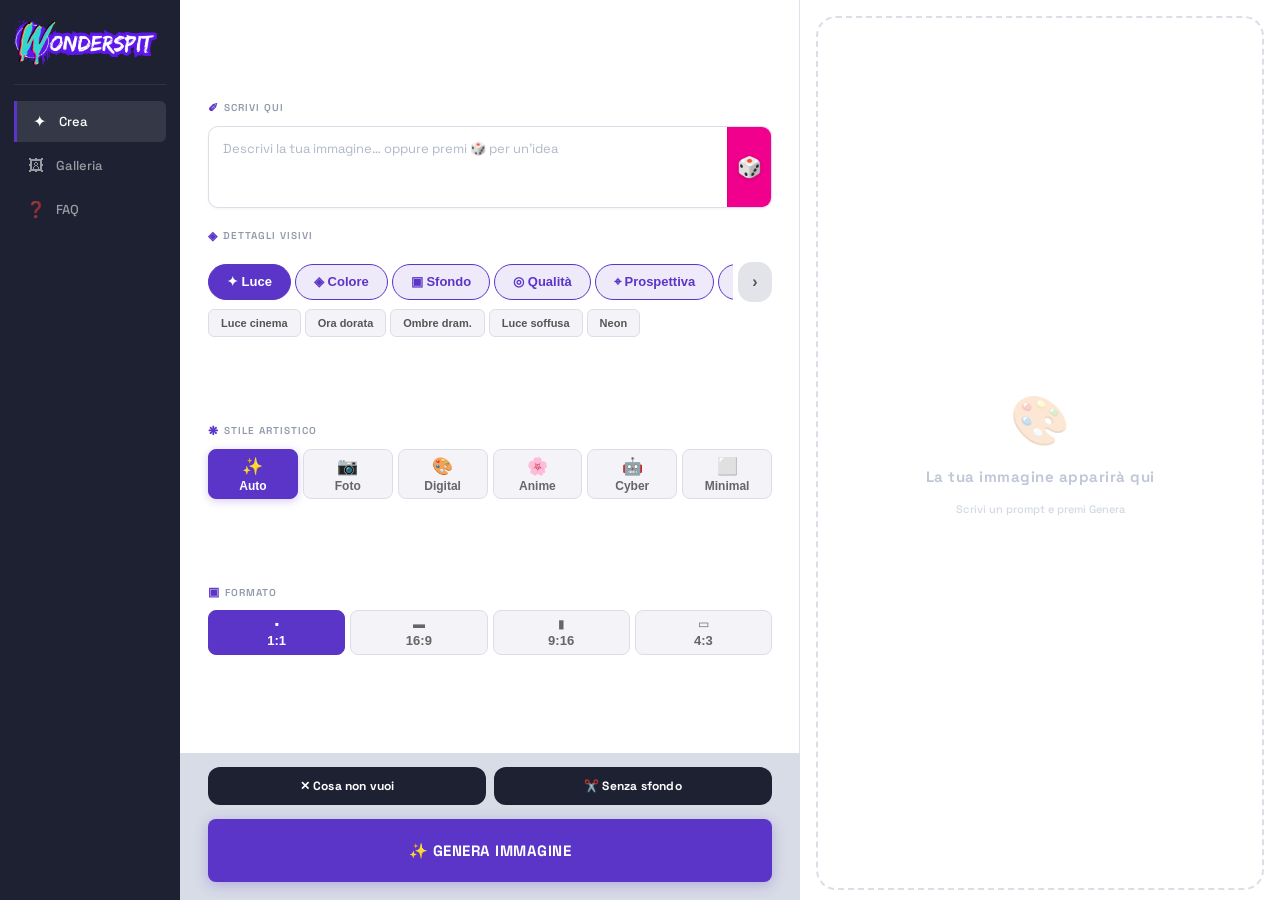
==== commit 9a25dc8d: "Etichetta prompt: 'Il tuo prompt' -> 'Scrivi qui' (default in app/Immaginai.html) Co-Authored-By: Cl" ====
--- a/app/Immaginai.html
+++ b/app/Immaginai.html
@@ -246,7 +246,7 @@
 
 /* Chip view Attivi — azzurro con X */
 .dv-chip-active-item{display:inline-flex;align-items:center;gap:5px;padding:4px 8px 4px 11px;background:#00E5C8;border:none;border-radius:8px;font-size:11px;font-weight:600;color:#080810;cursor:default;}
-.dv-chip-remove{display:inline-flex;align-items:center;justify-content:center;width:15px;height:15px;border-radius:50%;background:rgba(0,0,0,.15);border:none;cursor:pointer;color:#080810;font-size:10px;font-weight:700;line-height:1;padding:0;transition:background .15s;flex-shrink:0;}
+.dv-chip-remove{display:inline-flex;align-items:center;justify-content:center;width:24px;height:24px;border-radius:50%;background:rgba(0,0,0,.15);border:none;cursor:pointer;color:#080810;font-size:12px;font-weight:700;line-height:1;padding:0;transition:background .15s;flex-shrink:0;}
 .dv-chip-remove:hover{background:rgba(0,0,0,.28);}
 .dv-empty-msg{font-size:11px;color:var(--muted);font-style:italic;padding:4px 0;}
 
@@ -335,6 +335,9 @@
 #modificaPreciseBtn{width:100%;padding:10px;background:linear-gradient(135deg,var(--c-violet),var(--c-accent2));color:#FFFFFF;border:none;border-radius:10px;font-size:12px;font-weight:800;font-family:var(--font-body);cursor:pointer;letter-spacing:.5px;transition:opacity .2s;}
 #modificaPreciseBtn:hover{opacity:.88;}
 #modificaPreciseBtn:disabled{opacity:.5;cursor:not-allowed;}
+.tools-divider{text-align:center;font-size:10px;font-weight:700;color:var(--muted);text-transform:uppercase;letter-spacing:.1em;margin:12px 0 8px;}
+.tools-row{display:flex;gap:8px;}
+.tools-row .img-btn{flex:1;}
 /* ── COMPARE OVERLAY ── */
 #compareOverlay{display:none;position:absolute;inset:0;z-index:50;background:var(--surface);border-radius:20px;flex-direction:column;overflow:hidden;}
 #compareOverlay.open{display:flex;}
@@ -481,7 +484,7 @@
 
     <!-- PROMPT + DADO -->
     <div>
-      <span class="slabel" id="promptSlabel"><i class="slabel-icon">✐</i>Il tuo prompt</span>
+      <span class="slabel" id="promptSlabel"><i class="slabel-icon">✐</i>Scrivi qui</span>
       <div class="prompt-wrap" id="promptBox">
         <div class="prompt-input-row">
           <textarea id="promptInput" placeholder="Descrivi la tua immagine… oppure premi 🎲 per un'idea" rows="3"></textarea>
@@ -554,6 +557,11 @@
           <span class="modifica-label">Aggiungi al prompt</span>
           <textarea id="modificaInput" rows="2" placeholder="Es: aggiungi una palla rossa, togli lo sfondo…"></textarea>
           <button id="modificaPreciseBtn" onclick="runModificaPrecisa()">✨ Modifica</button>
+          <div class="tools-divider">oppure</div>
+          <div class="tools-row">
+            <button class="img-btn" id="bgRemovalBtn" onclick="runRimuoviSfondo()" title="Rimozione sfondo reale (beta) — elaborazione locale nel browser, nessun dato inviato a server esterni">🪄 Sfondo</button>
+            <button class="img-btn" id="upscaleBtn" onclick="runUpscale()" title="Ingrandisce l'immagine 2x (beta) — elaborazione locale nel browser, nessun dato inviato a server esterni">🔍 Upscale</button>
+          </div>
         </div>
         <div id="compareOverlay">
           <div class="compare-imgs">
@@ -577,9 +585,7 @@
       <div class="img-actions" id="imgActions">
         <button class="img-btn primary" onclick="downloadImg()">⬇ Scarica</button>
         <button class="img-btn" onclick="regenImage()">🔁 Rigenera</button>
-        <button class="img-btn" onclick="toggleModifica()">✏️ Modifica</button>
-        <button class="img-btn" id="bgRemovalBtn" onclick="runRimuoviSfondo()" title="Rimozione sfondo reale (beta) — elaborazione locale nel browser, nessun dato inviato a server esterni">🪄 Sfondo</button>
-        <button class="img-btn" id="upscaleBtn" onclick="runUpscale()" title="Ingrandisce l'immagine 2x (beta) — elaborazione locale nel browser, nessun dato inviato a server esterni">🔍 Upscale</button>
+        <button class="img-btn" onclick="toggleModifica()">⚙️ Strumenti</button>
       </div>
       <div id="ctaWrap">
         <div class="ctaB-inner">
@@ -623,8 +629,6 @@
 </div>
 
 <script>
-const DEFAULT_USERS=[{username:'WONDERSPIT',password:'369852147',role:'admin'}];
-
 const DEFAULT_STYLES_DATA=[
   {id:'',emoji:'✨',label:'Auto',active:true},
   {id:'photorealistic, ultra detailed, real photo, sharp focus',emoji:'📷',label:'Foto',active:true},
@@ -704,7 +708,7 @@
       {q:'Come scrivo un buon prompt?',a:'Descrivi la scena come se la stessi spiegando a un artista: soggetto principale, ambientazione, luce, colori e stile. Esempio: "una volpe rossa nella neve al tramonto, stile acquerello, colori caldi". Più dettagli dai, più l\'immagine si avvicina alla tua idea.',active:true},
       {q:'A cosa servono i Dettagli visivi?',a:'I Dettagli visivi sono chip cliccabili che aggiungono istruzioni tecniche al tuo prompt in automatico — senza che tu debba conoscere i termini giusti. Ad esempio, cliccando "Luce cinema" aggiungi un effetto di illuminazione drammatica professionale. Puoi selezionarne quanti vuoi.',active:true},
       {q:'Cosa cambia tra gli Stili artistici?',a:'Ogni stile guida l\'AI verso un tipo di immagine diverso: Foto produce risultati realistici, Digital crea illustrazioni vivide, Anime si ispira all\'animazione giapponese, Cyber ha atmosfere futuristiche neon, Minimal è pulito ed essenziale. Auto lascia decidere all\'AI.',active:true},
-      {q:'Come uso il bottone Modifica?',a:'Dopo aver generato un\'immagine, clicca "Modifica" e scrivi cosa vuoi cambiare — ad esempio "aggiungi una luna piena" o "rendi i colori più caldi". L\'app rigenera l\'immagine tenendo conto della tua richiesta e ti mostra le due versioni a confronto per scegliere.',active:true},
+      {q:'Come uso il bottone Modifica?',a:'Dopo aver generato un\'immagine, clicca "⚙️ Strumenti" e scrivi cosa vuoi cambiare nel campo Modifica — ad esempio "aggiungi una luna piena" o "rendi i colori più caldi". L\'AI modifica l\'immagine esistente (non la rigenera da zero) e ti mostra le due versioni a confronto per scegliere. Puoi modificare la stessa immagine fino a 3 volte; generandone una nuova il conteggio riparte. Nello stesso pannello trovi anche "Sfondo" e "Upscale".',active:true},
       {q:'Come metto l\'immagine su un prodotto WonderSpit?',a:'Dopo aver generato un\'immagine che ti piace, clicca il bottone "Usa nel Designer" che appare sotto l\'anteprima. Verrai portato direttamente al designer di WonderSpit dove potrai posizionare l\'immagine su magliette, felpe e altri prodotti.',active:true},
     ]
   },
@@ -1087,7 +1091,12 @@
 }
 const _imgCache=new Set();
 async function generateViaProxy(fullPrompt,width,height){
-  const res=await fetch('/.netlify/functions/generate',{method:'POST',headers:{'Content-Type':'application/json'},body:JSON.stringify({prompt:fullPrompt,width,height})});
+  // Timeout lato client (stesso bug/fix di modifyViaKontext, S29/WS-04): se Netlify interrompe
+  // la Function senza risposta, un fetch senza AbortSignal resta appeso — generateAuto() non
+  // passerebbe mai al fallback Horde. 12s è sopra gli 8s di PROVIDER_TIMEOUT_MS in generate.js.
+  // Guard di compatibilità identica a modifyViaKontext (Safari <16, Chrome <103).
+  const signal=(typeof AbortSignal!=='undefined'&&typeof AbortSignal.timeout==='function')?AbortSignal.timeout(12000):undefined;
+  const res=await fetch('/.netlify/functions/generate',{method:'POST',headers:{'Content-Type':'application/json'},body:JSON.stringify({prompt:fullPrompt,width,height}),signal});
   if(!res.ok) throw new Error('PROXY_'+res.status);
   const d=await res.json();
   if(!d.image) throw new Error('PROXY_EMPTY');
@@ -1203,14 +1212,14 @@
   }catch(e){
     const m=e.message||'';
     const help=m==='CORS_ERR'?'Errore connessione — controlla la tua connessione internet e riprova':m==='TIMEOUT'?'Timeout — server occupato, riprova tra qualche minuto':m.includes('429')?'Troppe richieste — attendi qualche minuto':m==='HORDE_FAULT'||m==='HORDE_EMPTY'?'Errore durante la generazione — riprova':'Servizio non disponibile ('+m+') — riprova tra qualche minuto';
-    sBox.innerHTML=`<div style="padding:28px;text-align:center"><div style="font-size:40px;margin-bottom:12px">⚠️</div><p style="color:var(--danger);font-size:15px;font-weight:700;margin-bottom:8px;font-family:var(--font-title)">GENERAZIONE FALLITA</p><p style="color:var(--muted);font-size:12px;line-height:1.6;margin-bottom:18px">${help}</p><button onclick="retryGeneration()" style="padding:11px 28px;background:linear-gradient(135deg,var(--c-accent),var(--c-violet));color:#FFFFFF;border:none;border-radius:11px;font-size:13px;font-weight:800;cursor:pointer;">🔄 RIPROVA</button></div>`;
+    sBox.innerHTML=`<div style="padding:28px;text-align:center"><div style="font-size:40px;margin-bottom:12px">⚠️</div><p style="color:var(--danger);font-size:15px;font-weight:700;margin-bottom:8px;font-family:var(--font-title)">GENERAZIONE FALLITA</p><p style="color:var(--muted);font-size:12px;line-height:1.6;margin-bottom:18px">${escapeHtml(help)}</p><button onclick="retryGeneration()" style="padding:11px 28px;background:linear-gradient(135deg,var(--c-accent),var(--c-violet));color:#FFFFFF;border:none;border-radius:11px;font-size:13px;font-weight:800;cursor:pointer;">🔄 RIPROVA</button></div>`;
     _lastRetry=onRetry||generateImage;
     setStatus('Errore — riprova','fail');
   }
   [btn,btnM].forEach(b=>{if(b){b.disabled=false;b.textContent='✨ GENERA IMMAGINE';}});
   ST.busy=false;
 }
-/* Esito comune a Genera/Rigenera: mostra l'immagine e la aggiunge in galleria (Modifica invece apre il confronto, vedi generateModifica) */
+/* Esito comune a Genera/Rigenera: mostra l'immagine e la aggiunge in galleria (Modifica/Sfondo/Upscale invece aprono il confronto, vedi runModificaPrecisa/runRimuoviSfondo/runUpscale) */
 function showGeneratedImage(dataUrl,prompt,style,ratio,msg){
   const imgEl=document.getElementById('generatedImg'),acts=document.getElementById('imgActions');
   ST.currentUrl=dataUrl;ST.currentPrompt=prompt;ST.currentStyle=style;
@@ -1236,7 +1245,7 @@
   // audit indipendente: senza questo flag, ogni generazione con "Senza sfondo" attivo finiva per
   // consumare 2 dei 12 slot di galleria (l'originale con sfondo + la versione rimossa), lasciando
   // in giro anche la copia con sfondo che l'utente non ha mai scelto di tenere
-  if(ST.transpOn){ST._autoBgPending=true;Promise.resolve().then(()=>runRimuoviSfondo());}
+  if(ST.transpOn){ST._autoBgPending=true;Promise.resolve().then(()=>runRimuoviSfondo(true));}
 }
 async function generateImage(){
   const prompt=document.getElementById('promptInput').value.trim();
@@ -1329,12 +1338,21 @@
   BG_PROCESS_FAIL:'Rimozione sfondo non riuscita (elaborazione o download del modello) — riprova, o usa "✂️ Senza sfondo" nel prompt prima di generare.',
   BG_BLOB_READ_FAIL:'Errore nella lettura del risultato — riprova.',
 };
-async function runRimuoviSfondo(){
+// silent=true: usato dal trigger automatico di "✂️ Senza sfondo" (showGeneratedImage) — l'utente
+// ha già scelto PRIMA di generare, quindi il risultato si applica direttamente, senza mostrare
+// l'overlay Precedente/Nuova con la scelta Tieni/Torna (quella resta solo per il click manuale
+// sul bottone "🪄 Sfondo" dopo aver visto il risultato, dove la scelta ha senso). Segnalato da
+// Fabio: la conferma dopo un'operazione già decisa in anticipo sembrava un bivio senza motivo
+async function runRimuoviSfondo(silent){
   if(ST.busy||!ST.currentUrl) return;
   closeCompare();
+  // Chiude il pannello Strumenti (S30: Sfondo/Upscale ora vivono lì insieme a Modifica) — stesso
+  // pattern già in uso da runModificaPrecisa(), per coerenza fra i tre strumenti che condividono
+  // lo stesso pannello
+  document.getElementById('modificaPanel').classList.remove('open');
   ST.busy=true;
   const btn=document.getElementById('bgRemovalBtn');
-  const rowBtns=document.querySelectorAll('.img-actions .img-btn');
+  const rowBtns=document.querySelectorAll('.img-btn'); // non ".img-actions .img-btn": Sfondo/Upscale ora vivono nel pannello Strumenti, non più in #imgActions (S30)
   const genBtns=[document.getElementById('genBtn'),document.getElementById('genBtnMobile')?.querySelector('button'),document.getElementById('modificaPreciseBtn')];
   rowBtns.forEach(b=>b.disabled=true);
   genBtns.forEach(b=>{if(b) b.disabled=true;});
@@ -1367,11 +1385,16 @@
     const dataUrl=await blobToDataUrl(blob);
     sBox.style.display='none';
     imgEl.style.display='block';
-    document.getElementById('compareImgOld').src=ST.currentUrl;
-    document.getElementById('compareImgNew').src=dataUrl;
-    document.getElementById('compareOverlay').classList.add('open');
     ST._pendingModifica={url:dataUrl,prompt:ST.currentPrompt,extra:'',style:ST.currentStyle};
-    flashStatus('✓ Sfondo rimosso — confronta il risultato','ok',3000);
+    if(silent){
+      keepModifica();
+      flashStatus('✓ Immagine pronta (sfondo rimosso)','ok',3000);
+    }else{
+      document.getElementById('compareImgOld').src=ST.currentUrl;
+      document.getElementById('compareImgNew').src=dataUrl;
+      document.getElementById('compareOverlay').classList.add('open');
+      flashStatus('✓ Sfondo rimosso — confronta il risultato','ok',3000);
+    }
   }catch(e){
     const help=BG_ERROR_MSG[e.message]||('Rimozione sfondo non riuscita ('+e.message+').');
     sBox.style.display='none';
@@ -1380,8 +1403,19 @@
     rowBtns.forEach(b=>b.disabled=false);
     document.getElementById('imgActions').classList.add('visible');
     document.getElementById('ctaWrap').classList.add('visible');
-  }
-  genBtns.forEach(b=>{if(b) b.disabled=false;});
+    // Bug reale trovato dall'audit di chiusura S30: se il trigger AUTOMATICO di "Senza sfondo"
+    // fallisce qui, ST._autoBgPending restava true — la prossima volta che l'utente confermava
+    // qualcosa (Modifica, Sfondo manuale, Upscale) su questa stessa immagine, keepModifica()
+    // avrebbe SOSTITUITO la voce di galleria invece di aggiungerne una nuova, facendo sparire
+    // l'originale dalla galleria senza che l'utente l'avesse chiesto
+    ST._autoBgPending=false;
+  }
+  // Non un disabled=false secco per modificaPreciseBtn: se il limite di 3 modifiche era già
+  // raggiunto, questo lo riabilitava comunque (incoerenza di stato trovata dall'audit S30 — il
+  // limite restava rispettato perché runModificaPrecisa() lo ricontrolla, ma il bottone mostrava
+  // "Limite raggiunto" pur essendo cliccabile)
+  genBtns.forEach(b=>{if(b&&b!==document.getElementById('modificaPreciseBtn')) b.disabled=false;});
+  updateModificaBtnLabel();
   if(btn) btn.textContent='🪄 Sfondo';
   ST.busy=false;
 }
@@ -1417,14 +1451,21 @@
 async function runUpscale(){
   if(ST.busy||!ST.currentUrl) return;
   const imgEl=document.getElementById('generatedImg');
+  // Bug reale trovato dall'audit di chiusura S30: subito dopo keepModifica() riassegna imgEl.src,
+  // naturalWidth/naturalHeight possono restare quelli dell'immagine PRECEDENTE finché il browser
+  // non ha decodificato la nuova — un click su Upscale in quella finestra breve leggerebbe le
+  // dimensioni sbagliate e lascerebbe passare esattamente l'immagine già ingrandita che ha causato
+  // il freeze permanente del tab. decode() si risolve solo quando il src corrente è pronto.
+  await imgEl.decode().catch(()=>{});
   if((imgEl.naturalWidth*imgEl.naturalHeight)>UPSCALE_MAX_PIXELS){
     setStatus(UPSCALE_ERROR_MSG.UPSCALE_TOO_LARGE,'fail');
     return;
   }
   closeCompare();
+  document.getElementById('modificaPanel').classList.remove('open');
   ST.busy=true;
   const btn=document.getElementById('upscaleBtn');
-  const rowBtns=document.querySelectorAll('.img-actions .img-btn');
+  const rowBtns=document.querySelectorAll('.img-btn'); // non ".img-actions .img-btn": Sfondo/Upscale ora vivono nel pannello Strumenti, non più in #imgActions (S30)
   const genBtns=[document.getElementById('genBtn'),document.getElementById('genBtnMobile')?.querySelector('button'),document.getElementById('modificaPreciseBtn')];
   rowBtns.forEach(b=>b.disabled=true);
   genBtns.forEach(b=>{if(b) b.disabled=true;});
@@ -1457,7 +1498,10 @@
     document.getElementById('imgActions').classList.add('visible');
     document.getElementById('ctaWrap').classList.add('visible');
   }
-  genBtns.forEach(b=>{if(b) b.disabled=false;});
+  // Stesso fix di runRimuoviSfondo() (audit S30): non riabilitare modificaPreciseBtn a secco,
+  // altrimenti torna cliccabile anche col limite di 3 modifiche già raggiunto
+  genBtns.forEach(b=>{if(b&&b!==document.getElementById('modificaPreciseBtn')) b.disabled=false;});
+  updateModificaBtnLabel();
   if(btn) btn.textContent='🔍 Upscale';
   ST.busy=false;
 }
@@ -1568,7 +1612,7 @@
 // riesce, l'unico punto per cui si passa sempre è uno di questi due, quindi è qui che vanno
 // riabilitati in modo universale. Bug reale (S29): dopo "🪄 Sfondo" andato a buon fine, i 4
 // bottoni (Scarica/Rigenera/Modifica/Sfondo) restavano grigi per sempre — mai riabilitati
-function reenableImgActions(){document.querySelectorAll('.img-actions .img-btn').forEach(b=>b.disabled=false);}
+function reenableImgActions(){document.querySelectorAll('.img-btn').forEach(b=>b.disabled=false);}
 function keepModifica(){
   const m=ST._pendingModifica;if(!m) return;
   const imgEl=document.getElementById('generatedImg');
@@ -1638,7 +1682,7 @@
   return false;
 }
 function escapeHtml(s){return String(s??'').replace(/[&<>"']/g,c=>({'&':'&amp;','<':'&lt;','>':'&gt;','"':'&quot;',"'":'&#39;'}[c]));}
-function renderGallery(){const cnt=document.getElementById('galleryCount'),con=document.getElementById('galleryContent');if(!cnt||!con) return;cnt.textContent=ST.gallery.length+' / 12 immagini — le più vecchie vengono rimosse automaticamente';if(!ST.gallery.length){con.innerHTML=`<div class="empty-state"><div class="empty-icon">🖼️</div><p>Nessuna immagine ancora</p><span>Vai su Crea e genera!</span></div>`;return;}con.innerHTML=`<div class="gallery-grid">${ST.gallery.map((it,i)=>`<div class="gallery-item"><img src="${it.url}" loading="lazy" onclick="openModal(ST.gallery[${i}].url)"><div class="gallery-caption">${escapeHtml(it.prompt)}</div><div class="gallery-actions"><button class="gal-btn" onclick="downloadFrom(ST.gallery[${i}].url)">⬇</button><button class="gal-btn ac" onclick="reusePrompt(${i})">↺ Riusa</button><button class="gal-btn" onclick="delItem(${i})">🗑</button></div></div>`).join('')}</div>`;}
+function renderGallery(){const cnt=document.getElementById('galleryCount'),con=document.getElementById('galleryContent');if(!cnt||!con) return;cnt.textContent=ST.gallery.length+' / 12 immagini — le più vecchie vengono rimosse automaticamente';if(!ST.gallery.length){con.innerHTML=`<div class="empty-state"><div class="empty-icon">🖼️</div><p>Nessuna immagine ancora</p><span>Vai su Crea e genera!</span></div>`;return;}con.innerHTML=`<div class="gallery-grid">${ST.gallery.map((it,i)=>`<div class="gallery-item"><img src="${escapeHtml(it.url)}" loading="lazy" onclick="openModal(ST.gallery[${i}].url)"><div class="gallery-caption">${escapeHtml(it.prompt)}</div><div class="gallery-actions"><button class="gal-btn" onclick="downloadFrom(ST.gallery[${i}].url)">⬇</button><button class="gal-btn ac" onclick="reusePrompt(${i})">↺ Riusa</button><button class="gal-btn" onclick="delItem(${i})">🗑</button></div></div>`).join('')}</div>`;}
 function reusePrompt(i){const it=ST.gallery[i];document.getElementById('promptInput').value=it.prompt;ST.style=it.style;buildStyles();switchTab('create');}
 function delItem(i){ST.gallery.splice(i,1);try{localStorage.setItem('ig_gallery',JSON.stringify(ST.gallery));}catch(e){flashStatus('Impossibile salvare la rimozione — riproverà al prossimo salvataggio','fail',4000);}renderGallery();}
 
--- a/app/immaginai_light.css
+++ b/app/immaginai_light.css
@@ -281,8 +281,8 @@
 #modificaInput            { background: #ffffff !important; border: 1.5px solid var(--border) !important; color: var(--text) !important; font-family: var(--font-body) !important; border-radius: 8px !important; }
 #modificaInput:focus      { border-color: #5B35C8 !important; outline: none !important; }
 #modificaInput::placeholder { color: #b0b8c8 !important; }
-#modificaGoBtn            { background: #5B35C8 !important; color: #ffffff !important; border-radius: 8px !important; }
-#modificaGoBtn:hover      { background: #3D2F8F !important; }
+/* #modificaGoBtn (bottone "Genera modifica" classica) rimosso in S30 insieme al bottone stesso
+   — regole morte già presenti qui, tolte dall'audit di chiusura S30 */
 
 #compareOverlay           { background: #ffffff !important; border-radius: 10px !important; }
 .compare-tag              { color: #9098a9 !important; }
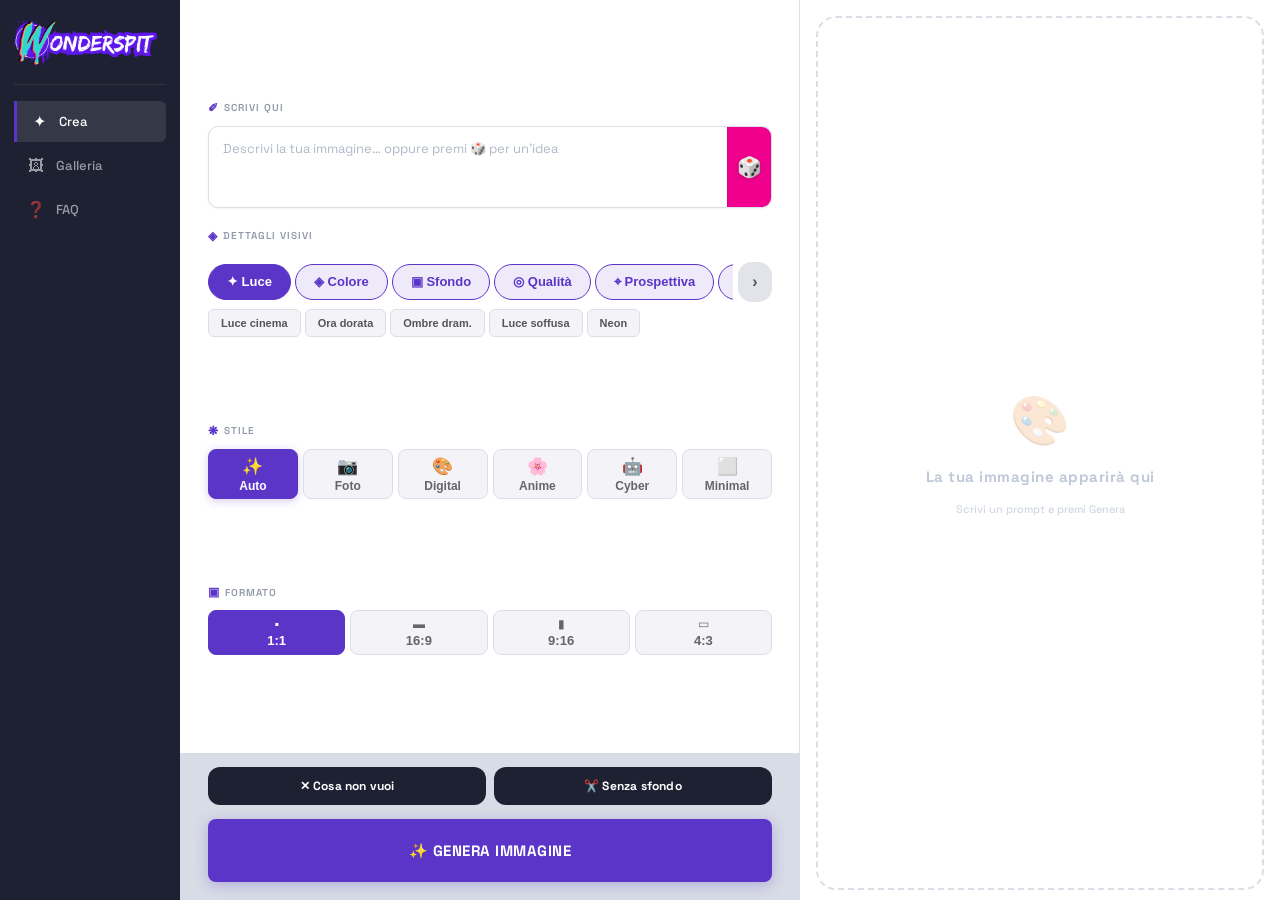
==== commit d87a3717: "Etichetta: 'Stile artistico' -> 'Stile' (default in app/Immaginai.html)" ====
--- a/app/Immaginai.html
+++ b/app/Immaginai.html
@@ -512,7 +512,7 @@
 
     <!-- STYLES -->
     <div>
-      <span class="slabel" id="stileSlabel"><i class="slabel-icon">❋</i>Stile artistico</span>
+      <span class="slabel" id="stileSlabel"><i class="slabel-icon">❋</i>Stile</span>
       <div class="style-grid" id="styleGrid"></div>
     </div>
 
